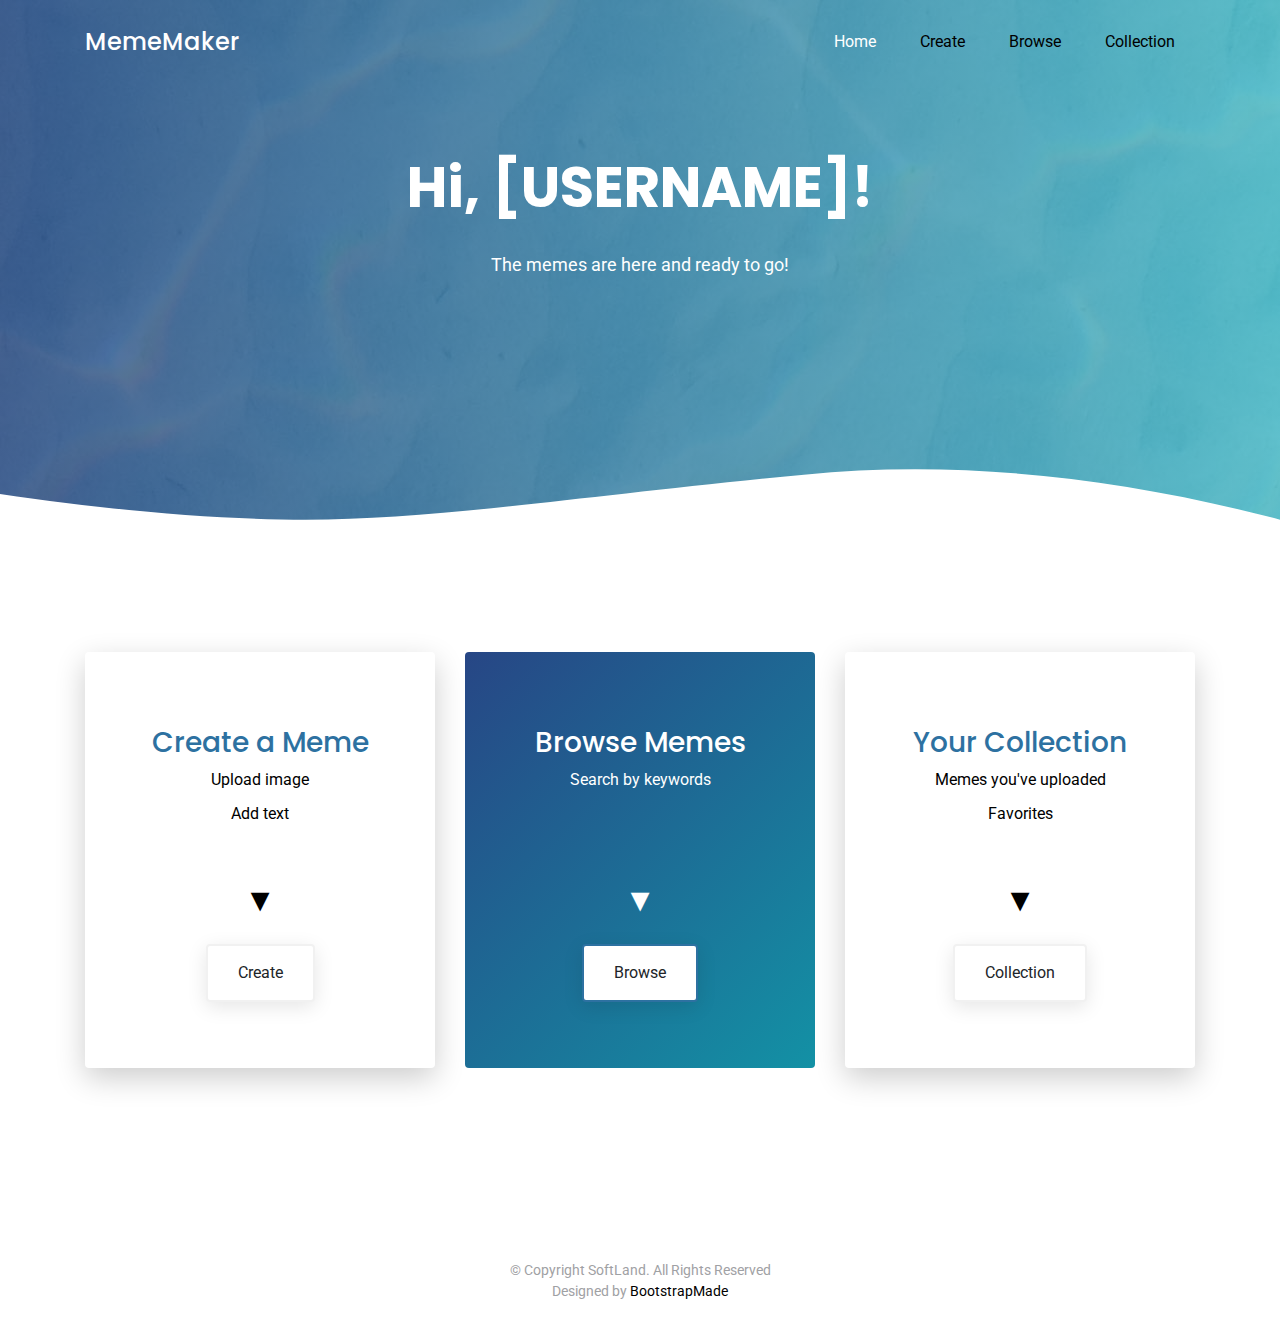
==== index.html @ c46e6312 "Added MemeMaker files via upload" ====
<html lang="en">
<head>
    <meta charset="UTF-8">
    <meta name="viewport" content="width=device-width, initial-scale=1, shrink-to-fit=no">
    <title>MemeMaker - Home</title>
    
    <!-- Google Fonts -->
    <link href="https://fonts.googleapis.com/css?family=Roboto:300,300i,400,400i,500,500i,600,600i,700,700i|Poppins:300,300i,400,400i,500,500i,600,600i,700,700i" rel="stylesheet">
    
    <!-- Vendor CSS Files -->
    <link href="assets/vendor/bootstrap/css/bootstrap.min.css" rel="stylesheet">
    <link href="assets/vendor/icofont/icofont.min.css" rel="stylesheet">
    <link href="assets/vendor/aos/aos.css" rel="stylesheet">
    <link href="assets/vendor/line-awesome/css/line-awesome.min.css" rel="stylesheet">

    <!-- Template Main CSS File -->
    <link href="assets/css/style.css" rel="stylesheet">
    <!-- =======================================================
    * Template Name: SoftLand - v2.1.0
    * Template URL: https://bootstrapmade.com/softland-bootstrap-app-landing-page-template/
    * Author: BootstrapMade.com
    * License: https://bootstrapmade.com/license/
    ======================================================== -->
</head>
<body>

    <!-- ======= Mobile Menu ======= -->
    <div class="site-mobile-menu site-navbar-target">
        <div class="site-mobile-menu-header">
            <div class="site-mobile-menu-close mt-3">
                <span class="icofont-close js-menu-toggle"></span>
            </div>
        </div>
        <div class="site-mobile-menu-body"></div>
    </div>

    <!-- ======= Header ======= -->
    <header class="site-navbar js-sticky-header site-navbar-target" role="banner">

        <div class="container">
            <div class="row align-items-center">

                <div class="col-6 col-lg-2">
                    <h1 class="mb-0 site-logo"><a href="index.html" class="mb-0">MemeMaker</a></h1>
                </div>

                <div class="col-12 col-md-10 d-none d-lg-block">
                    <nav class="site-navigation position-relative text-right" role="navigation">

                        <ul class="site-menu main-menu js-clone-nav mr-auto d-none d-lg-block">
                            <li class="active"><a href="index.html" class="nav-link">Home</a></li>
                            <li><a href="create.html" class="nav-link">Create</a></li>
                            <li><a href="browse.html" class="nav-link">Browse</a></li>
                            <li><a href="collection.html" class="nav-link">Collection</a></li>
                        </ul>
                    </nav>
                </div>

                <div class="col-6 d-inline-block d-lg-none ml-md-0 py-3" style="position: relative; top: 3px;">

                    <a href="#" class="burger site-menu-toggle js-menu-toggle" data-toggle="collapse" data-target="#main-navbar">
                        <span></span>
                    </a>
                </div>

            </div>
        </div>

    </header>

    <!-- ======= FeatPricingures Section ======= -->
    <div class="hero-section inner-page">
        <div class="wave">

            <svg width="1920px" height="265px" viewBox="0 0 1920 265" version="1.1" xmlns="http://www.w3.org/2000/svg" xmlns:xlink="http://www.w3.org/1999/xlink">
                <g id="Page-1" stroke="none" stroke-width="1" fill="none" fill-rule="evenodd">
                    <g id="Apple-TV" transform="translate(0.000000, -402.000000)" fill="#FFFFFF">
                        <path d="M0,439.134243 C175.04074,464.89273 327.944386,477.771974 458.710937,477.771974 C654.860765,477.771974 870.645295,442.632362 1205.9828,410.192501 C1429.54114,388.565926 1667.54687,411.092417 1920,477.771974 L1920,667 L1017.15166,667 L0,667 L0,439.134243 Z" id="Path"></path>
                    </g>
                </g>
            </svg>

        </div>

        <div class="container">
            <div class="row align-items-center">
                <div class="col-12">
                    <div class="row justify-content-center">
                        <div class="col-md-7 text-center hero-text">
                            <h1>Hi, [USERNAME]!</h1>
                            <p class="mb-5">The memes are here and ready to go!</p>
                        </div>
                    </div>
                </div>
            </div>
        </div>

    </div>

    <section class="section">
        <div class="container">

            <div class="row align-items-stretch">

                <div class="col-lg-4 mb-4 mb-lg-0">
                    <div class="pricing h-100 text-center">
                        <span>&nbsp;</span>
                        <h3>Create a Meme</h3>
                        <ul class="list-unstyled">
                            <li>Upload image</li>
                            <li>Add text</li>
                        </ul>
                        <div class="price-cta">
                            <strong class="price">▼</strong>
                            <p><a href="create.html" class="btn btn-white">Create</a></p>
                        </div>
                    </div>
                </div>
                <div class="col-lg-4 mb-4 mb-lg-0">
                    <div class="pricing h-100 text-center popular">
                        <span>&nbsp;</span>
                        <h3>Browse Memes</h3>
                        <ul class="list-unstyled">
                            <li>Search by keywords</li>
                        </ul>
                        <div class="price-cta">
                            <strong class="price">▼</strong>
                            <p><a href="browse.html" class="btn btn-white">Browse</a></p>
                        </div>
                    </div>
                </div>
                <div class="col-lg-4 mb-4 mb-lg-0">
                    <div class="pricing h-100 text-center">
                        <span>&nbsp;</span>
                        <h3>Your Collection</h3>
                        <ul class="list-unstyled">
                            <li>Memes you've uploaded</li>
                            <li>Favorites</li>
                        </ul>
                        <div class="price-cta">
                            <strong class="price">▼</strong>
                            <p><a href="collection.html" class="btn btn-white">Collection</a></p>
                        </div>
                    </div>
                </div>
            </div>
        </div>
    </section>
    
    <!-- ======= Footer ======= -->
    <footer class="footer" role="contentinfo">
        <div class="container">
            <div class="row justify-content-center text-center">
                <div class="col-md-7">
                    <p class="copyright">&copy; Copyright SoftLand. All Rights Reserved</p>
                    <div class="credits">
                        <!--
                        All the links in the footer should remain intact.
                        You can delete the links only if you purchased the pro version.
                        Licensing information: https://bootstrapmade.com/license/
                        Purchase the pro version with working PHP/AJAX contact form: https://bootstrapmade.com/buy/?theme=SoftLand
                        -->
                        Designed by <a href="https://bootstrapmade.com/">BootstrapMade</a>
                    </div>
                </div>
            </div>
        </div>
    </footer>

    <!-- Vendor JS Files -->
    <script src="assets/vendor/jquery/jquery.min.js"></script>
    <script src="assets/vendor/jquery.easing/jquery.easing.min.js"></script>
    <script src="assets/vendor/jquery-sticky/jquery.sticky.js"></script>
    <!-- Navbar Burger JS File -->
    <script src="assets/js/navbarBurger.js"></script>
</body>
</html>
---- assets/vendor/line-awesome/css/line-awesome.min.css ----
.la,.lab,.lad,.lal,.lar,.las{-moz-osx-font-smoothing:grayscale;-webkit-font-smoothing:antialiased;display:inline-block;font-style:normal;font-variant:normal;text-rendering:auto;line-height:1}.la-lg{font-size:1.33333em;line-height:.75em;vertical-align:-.0667em}.la-xs{font-size:.75em}.la-sm{font-size:.875em}.la-1x{font-size:1em}.la-2x{font-size:2em}.la-3x{font-size:3em}.la-4x{font-size:4em}.la-5x{font-size:5em}.la-6x{font-size:6em}.la-7x{font-size:7em}.la-8x{font-size:8em}.la-9x{font-size:9em}.la-10x{font-size:10em}.la-fw{text-align:center;width:1.25em}.la-ul{list-style-type:none;margin-left:2.5em;padding-left:0}.la-ul>li{position:relative}.la-li{left:-2em;position:absolute;text-align:center;width:2em;line-height:inherit}.la-border{border:solid .08em #eee;border-radius:.1em;padding:.2em .25em .15em}.la-pull-left{float:left}.la-pull-right{float:right}.la.la-pull-left,.lab.la-pull-left,.lal.la-pull-left,.lar.la-pull-left,.las.la-pull-left{margin-right:.3em}.la.la-pull-right,.lab.la-pull-right,.lal.la-pull-right,.lar.la-pull-right,.las.la-pull-right{margin-left:.3em}.la-spin{-webkit-animation:la-spin 2s infinite linear;animation:la-spin 2s infinite linear}.la-pulse{-webkit-animation:la-spin 1s infinite steps(8);animation:la-spin 1s infinite steps(8)}@-webkit-keyframes la-spin{0%{-webkit-transform:rotate(0);transform:rotate(0)}100%{-webkit-transform:rotate(360deg);transform:rotate(360deg)}}@keyframes la-spin{0%{-webkit-transform:rotate(0);transform:rotate(0)}100%{-webkit-transform:rotate(360deg);transform:rotate(360deg)}}.la-rotate-90{-webkit-transform:rotate(90deg);transform:rotate(90deg)}.la-rotate-180{-webkit-transform:rotate(180deg);transform:rotate(180deg)}.la-rotate-270{-webkit-transform:rotate(270deg);transform:rotate(270deg)}.la-flip-horizontal{-webkit-transform:scale(-1,1);transform:scale(-1,1)}.la-flip-vertical{-webkit-transform:scale(1,-1);transform:scale(1,-1)}.la-flip-both,.la-flip-horizontal.la-flip-vertical{-webkit-transform:scale(-1,-1);transform:scale(-1,-1)}:root .la-flip-both,:root .la-flip-horizontal,:root .la-flip-vertical,:root .la-rotate-180,:root .la-rotate-270,:root .la-rotate-90{-webkit-filter:none;filter:none}.la-stack{display:inline-block;height:2em;line-height:2em;position:relative;vertical-align:middle;width:2.5em}.la-stack-1x,.la-stack-2x{left:0;position:absolute;text-align:center;width:100%}.la-stack-1x{line-height:inherit}.la-stack-2x{font-size:2em}.la-inverse{color:#fff}.la-500px:before{content:"\f26e"}.la-accessible-icon:before{content:"\f368"}.la-accusoft:before{content:"\f369"}.la-acquisitions-incorporated:before{content:"\f6af"}.la-ad:before{content:"\f641"}.la-address-book:before{content:"\f2b9"}.la-address-card:before{content:"\f2bb"}.la-adjust:before{content:"\f042"}.la-adn:before{content:"\f170"}.la-adobe:before{content:"\f778"}.la-adversal:before{content:"\f36a"}.la-affiliatetheme:before{content:"\f36b"}.la-air-freshener:before{content:"\f5d0"}.la-airbnb:before{content:"\f834"}.la-algolia:before{content:"\f36c"}.la-align-center:before{content:"\f037"}.la-align-justify:before{content:"\f039"}.la-align-left:before{content:"\f036"}.la-align-right:before{content:"\f038"}.la-alipay:before{content:"\f642"}.la-allergies:before{content:"\f461"}.la-amazon:before{content:"\f270"}.la-amazon-pay:before{content:"\f42c"}.la-ambulance:before{content:"\f0f9"}.la-american-sign-language-interpreting:before{content:"\f2a3"}.la-amilia:before{content:"\f36d"}.la-anchor:before{content:"\f13d"}.la-android:before{content:"\f17b"}.la-angellist:before{content:"\f209"}.la-angle-double-down:before{content:"\f103"}.la-angle-double-left:before{content:"\f100"}.la-angle-double-right:before{content:"\f101"}.la-angle-double-up:before{content:"\f102"}.la-angle-down:before{content:"\f107"}.la-angle-left:before{content:"\f104"}.la-angle-right:before{content:"\f105"}.la-angle-up:before{content:"\f106"}.la-angry:before{content:"\f556"}.la-angrycreative:before{content:"\f36e"}.la-angular:before{content:"\f420"}.la-ankh:before{content:"\f644"}.la-app-store:before{content:"\f36f"}.la-app-store-ios:before{content:"\f370"}.la-apper:before{content:"\f371"}.la-apple:before{content:"\f179"}.la-apple-alt:before{content:"\f5d1"}.la-apple-pay:before{content:"\f415"}.la-archive:before{content:"\f187"}.la-archway:before{content:"\f557"}.la-arrow-alt-circle-down:before{content:"\f358"}.la-arrow-alt-circle-left:before{content:"\f359"}.la-arrow-alt-circle-right:before{content:"\f35a"}.la-arrow-alt-circle-up:before{content:"\f35b"}.la-arrow-circle-down:before{content:"\f0ab"}.la-arrow-circle-left:before{content:"\f0a8"}.la-arrow-circle-right:before{content:"\f0a9"}.la-arrow-circle-up:before{content:"\f0aa"}.la-arrow-down:before{content:"\f063"}.la-arrow-left:before{content:"\f060"}.la-arrow-right:before{content:"\f061"}.la-arrow-up:before{content:"\f062"}.la-arrows-alt:before{content:"\f0b2"}.la-arrows-alt-h:before{content:"\f337"}.la-arrows-alt-v:before{content:"\f338"}.la-artstation:before{content:"\f77a"}.la-assistive-listening-systems:before{content:"\f2a2"}.la-asterisk:before{content:"\f069"}.la-asymmetrik:before{content:"\f372"}.la-at:before{content:"\f1fa"}.la-atlas:before{content:"\f558"}.la-atlassian:before{content:"\f77b"}.la-atom:before{content:"\f5d2"}.la-audible:before{content:"\f373"}.la-audio-description:before{content:"\f29e"}.la-autoprefixer:before{content:"\f41c"}.la-avianex:before{content:"\f374"}.la-aviato:before{content:"\f421"}.la-award:before{content:"\f559"}.la-aws:before{content:"\f375"}.la-baby:before{content:"\f77c"}.la-baby-carriage:before{content:"\f77d"}.la-backspace:before{content:"\f55a"}.la-backward:before{content:"\f04a"}.la-bacon:before{content:"\f7e5"}.la-balance-scale:before{content:"\f24e"}.la-balance-scale-left:before{content:"\f515"}.la-balance-scale-right:before{content:"\f516"}.la-ban:before{content:"\f05e"}.la-band-aid:before{content:"\f462"}.la-bandcamp:before{content:"\f2d5"}.la-barcode:before{content:"\f02a"}.la-bars:before{content:"\f0c9"}.la-baseball-ball:before{content:"\f433"}.la-basketball-ball:before{content:"\f434"}.la-bath:before{content:"\f2cd"}.la-battery-empty:before{content:"\f244"}.la-battery-full:before{content:"\f240"}.la-battery-half:before{content:"\f242"}.la-battery-quarter:before{content:"\f243"}.la-battery-three-quarters:before{content:"\f241"}.la-battle-net:before{content:"\f835"}.la-bed:before{content:"\f236"}.la-beer:before{content:"\f0fc"}.la-behance:before{content:"\f1b4"}.la-behance-square:before{content:"\f1b5"}.la-bell:before{content:"\f0f3"}.la-bell-slash:before{content:"\f1f6"}.la-bezier-curve:before{content:"\f55b"}.la-bible:before{content:"\f647"}.la-bicycle:before{content:"\f206"}.la-biking:before{content:"\f84a"}.la-bimobject:before{content:"\f378"}.la-binoculars:before{content:"\f1e5"}.la-biohazard:before{content:"\f780"}.la-birthday-cake:before{content:"\f1fd"}.la-bitbucket:before{content:"\f171"}.la-bitcoin:before{content:"\f379"}.la-bity:before{content:"\f37a"}.la-black-tie:before{content:"\f27e"}.la-blackberry:before{content:"\f37b"}.la-blender:before{content:"\f517"}.la-blender-phone:before{content:"\f6b6"}.la-blind:before{content:"\f29d"}.la-blog:before{content:"\f781"}.la-blogger:before{content:"\f37c"}.la-blogger-b:before{content:"\f37d"}.la-bluetooth:before{content:"\f293"}.la-bluetooth-b:before{content:"\f294"}.la-bold:before{content:"\f032"}.la-bolt:before{content:"\f0e7"}.la-bomb:before{content:"\f1e2"}.la-bone:before{content:"\f5d7"}.la-bong:before{content:"\f55c"}.la-book:before{content:"\f02d"}.la-book-dead:before{content:"\f6b7"}.la-book-medical:before{content:"\f7e6"}.la-book-open:before{content:"\f518"}.la-book-reader:before{content:"\f5da"}.la-bookmark:before{content:"\f02e"}.la-bootstrap:before{content:"\f836"}.la-border-all:before{content:"\f84c"}.la-border-none:before{content:"\f850"}.la-border-style:before{content:"\f853"}.la-bowling-ball:before{content:"\f436"}.la-box:before{content:"\f466"}.la-box-open:before{content:"\f49e"}.la-boxes:before{content:"\f468"}.la-braille:before{content:"\f2a1"}.la-brain:before{content:"\f5dc"}.la-bread-slice:before{content:"\f7ec"}.la-briefcase:before{content:"\f0b1"}.la-briefcase-medical:before{content:"\f469"}.la-broadcast-tower:before{content:"\f519"}.la-broom:before{content:"\f51a"}.la-brush:before{content:"\f55d"}.la-btc:before{content:"\f15a"}.la-buffer:before{content:"\f837"}.la-bug:before{content:"\f188"}.la-building:before{content:"\f1ad"}.la-bullhorn:before{content:"\f0a1"}.la-bullseye:before{content:"\f140"}.la-burn:before{content:"\f46a"}.la-buromobelexperte:before{content:"\f37f"}.la-bus:before{content:"\f207"}.la-bus-alt:before{content:"\f55e"}.la-business-time:before{content:"\f64a"}.la-buy-n-large:before{content:"\f8a6"}.la-buysellads:before{content:"\f20d"}.la-calculator:before{content:"\f1ec"}.la-calendar:before{content:"\f133"}.la-calendar-alt:before{content:"\f073"}.la-calendar-check:before{content:"\f274"}.la-calendar-day:before{content:"\f783"}.la-calendar-minus:before{content:"\f272"}.la-calendar-plus:before{content:"\f271"}.la-calendar-times:before{content:"\f273"}.la-calendar-week:before{content:"\f784"}.la-camera:before{content:"\f030"}.la-camera-retro:before{content:"\f083"}.la-campground:before{content:"\f6bb"}.la-canadian-maple-leaf:before{content:"\f785"}.la-candy-cane:before{content:"\f786"}.la-cannabis:before{content:"\f55f"}.la-capsules:before{content:"\f46b"}.la-car:before{content:"\f1b9"}.la-car-alt:before{content:"\f5de"}.la-car-battery:before{content:"\f5df"}.la-car-crash:before{content:"\f5e1"}.la-car-side:before{content:"\f5e4"}.la-caret-down:before{content:"\f0d7"}.la-caret-left:before{content:"\f0d9"}.la-caret-right:before{content:"\f0da"}.la-caret-square-down:before{content:"\f150"}.la-caret-square-left:before{content:"\f191"}.la-caret-square-right:before{content:"\f152"}.la-caret-square-up:before{content:"\f151"}.la-caret-up:before{content:"\f0d8"}.la-carrot:before{content:"\f787"}.la-cart-arrow-down:before{content:"\f218"}.la-cart-plus:before{content:"\f217"}.la-cash-register:before{content:"\f788"}.la-cat:before{content:"\f6be"}.la-cc-amazon-pay:before{content:"\f42d"}.la-cc-amex:before{content:"\f1f3"}.la-cc-apple-pay:before{content:"\f416"}.la-cc-diners-club:before{content:"\f24c"}.la-cc-discover:before{content:"\f1f2"}.la-cc-jcb:before{content:"\f24b"}.la-cc-mastercard:before{content:"\f1f1"}.la-cc-paypal:before{content:"\f1f4"}.la-cc-stripe:before{content:"\f1f5"}.la-cc-visa:before{content:"\f1f0"}.la-centercode:before{content:"\f380"}.la-centos:before{content:"\f789"}.la-certificate:before{content:"\f0a3"}.la-chair:before{content:"\f6c0"}.la-chalkboard:before{content:"\f51b"}.la-chalkboard-teacher:before{content:"\f51c"}.la-charging-station:before{content:"\f5e7"}.la-chart-area:before{content:"\f1fe"}.la-chart-bar:before{content:"\f080"}.la-chart-line:before{content:"\f201"}.la-chart-pie:before{content:"\f200"}.la-check:before{content:"\f00c"}.la-check-circle:before{content:"\f058"}.la-check-double:before{content:"\f560"}.la-check-square:before{content:"\f14a"}.la-cheese:before{content:"\f7ef"}.la-chess:before{content:"\f439"}.la-chess-bishop:before{content:"\f43a"}.la-chess-board:before{content:"\f43c"}.la-chess-king:before{content:"\f43f"}.la-chess-knight:before{content:"\f441"}.la-chess-pawn:before{content:"\f443"}.la-chess-queen:before{content:"\f445"}.la-chess-rook:before{content:"\f447"}.la-chevron-circle-down:before{content:"\f13a"}.la-chevron-circle-left:before{content:"\f137"}.la-chevron-circle-right:before{content:"\f138"}.la-chevron-circle-up:before{content:"\f139"}.la-chevron-down:before{content:"\f078"}.la-chevron-left:before{content:"\f053"}.la-chevron-right:before{content:"\f054"}.la-chevron-up:before{content:"\f077"}.la-child:before{content:"\f1ae"}.la-chrome:before{content:"\f268"}.la-chromecast:before{content:"\f838"}.la-church:before{content:"\f51d"}.la-circle:before{content:"\f111"}.la-circle-notch:before{content:"\f1ce"}.la-city:before{content:"\f64f"}.la-clinic-medical:before{content:"\f7f2"}.la-clipboard:before{content:"\f328"}.la-clipboard-check:before{content:"\f46c"}.la-clipboard-list:before{content:"\f46d"}.la-clock:before{content:"\f017"}.la-clone:before{content:"\f24d"}.la-closed-captioning:before{content:"\f20a"}.la-cloud:before{content:"\f0c2"}.la-cloud-download-alt:before{content:"\f381"}.la-cloud-meatball:before{content:"\f73b"}.la-cloud-moon:before{content:"\f6c3"}.la-cloud-moon-rain:before{content:"\f73c"}.la-cloud-rain:before{content:"\f73d"}.la-cloud-showers-heavy:before{content:"\f740"}.la-cloud-sun:before{content:"\f6c4"}.la-cloud-sun-rain:before{content:"\f743"}.la-cloud-upload-alt:before{content:"\f382"}.la-cloudscale:before{content:"\f383"}.la-cloudsmith:before{content:"\f384"}.la-cloudversify:before{content:"\f385"}.la-cocktail:before{content:"\f561"}.la-code:before{content:"\f121"}.la-code-branch:before{content:"\f126"}.la-codepen:before{content:"\f1cb"}.la-codiepie:before{content:"\f284"}.la-coffee:before{content:"\f0f4"}.la-cog:before{content:"\f013"}.la-cogs:before{content:"\f085"}.la-coins:before{content:"\f51e"}.la-columns:before{content:"\f0db"}.la-comment:before{content:"\f075"}.la-comment-alt:before{content:"\f27a"}.la-comment-dollar:before{content:"\f651"}.la-comment-dots:before{content:"\f4ad"}.la-comment-medical:before{content:"\f7f5"}.la-comment-slash:before{content:"\f4b3"}.la-comments:before{content:"\f086"}.la-comments-dollar:before{content:"\f653"}.la-compact-disc:before{content:"\f51f"}.la-compass:before{content:"\f14e"}.la-compress:before{content:"\f066"}.la-compress-arrows-alt:before{content:"\f78c"}.la-concierge-bell:before{content:"\f562"}.la-confluence:before{content:"\f78d"}.la-connectdevelop:before{content:"\f20e"}.la-contao:before{content:"\f26d"}.la-cookie:before{content:"\f563"}.la-cookie-bite:before{content:"\f564"}.la-copy:before{content:"\f0c5"}.la-copyright:before{content:"\f1f9"}.la-cotton-bureau:before{content:"\f89e"}.la-couch:before{content:"\f4b8"}.la-cpanel:before{content:"\f388"}.la-creative-commons:before{content:"\f25e"}.la-creative-commons-by:before{content:"\f4e7"}.la-creative-commons-nc:before{content:"\f4e8"}.la-creative-commons-nc-eu:before{content:"\f4e9"}.la-creative-commons-nc-jp:before{content:"\f4ea"}.la-creative-commons-nd:before{content:"\f4eb"}.la-creative-commons-pd:before{content:"\f4ec"}.la-creative-commons-pd-alt:before{content:"\f4ed"}.la-creative-commons-remix:before{content:"\f4ee"}.la-creative-commons-sa:before{content:"\f4ef"}.la-creative-commons-sampling:before{content:"\f4f0"}.la-creative-commons-sampling-plus:before{content:"\f4f1"}.la-creative-commons-share:before{content:"\f4f2"}.la-creative-commons-zero:before{content:"\f4f3"}.la-credit-card:before{content:"\f09d"}.la-critical-role:before{content:"\f6c9"}.la-crop:before{content:"\f125"}.la-crop-alt:before{content:"\f565"}.la-cross:before{content:"\f654"}.la-crosshairs:before{content:"\f05b"}.la-crow:before{content:"\f520"}.la-crown:before{content:"\f521"}.la-crutch:before{content:"\f7f7"}.la-css3:before{content:"\f13c"}.la-css3-alt:before{content:"\f38b"}.la-cube:before{content:"\f1b2"}.la-cubes:before{content:"\f1b3"}.la-cut:before{content:"\f0c4"}.la-cuttlefish:before{content:"\f38c"}.la-d-and-d:before{content:"\f38d"}.la-d-and-d-beyond:before{content:"\f6ca"}.la-dashcube:before{content:"\f210"}.la-database:before{content:"\f1c0"}.la-deaf:before{content:"\f2a4"}.la-delicious:before{content:"\f1a5"}.la-democrat:before{content:"\f747"}.la-deploydog:before{content:"\f38e"}.la-deskpro:before{content:"\f38f"}.la-desktop:before{content:"\f108"}.la-dev:before{content:"\f6cc"}.la-deviantart:before{content:"\f1bd"}.la-dharmachakra:before{content:"\f655"}.la-dhl:before{content:"\f790"}.la-diagnoses:before{content:"\f470"}.la-diaspora:before{content:"\f791"}.la-dice:before{content:"\f522"}.la-dice-d20:before{content:"\f6cf"}.la-dice-d6:before{content:"\f6d1"}.la-dice-five:before{content:"\f523"}.la-dice-four:before{content:"\f524"}.la-dice-one:before{content:"\f525"}.la-dice-six:before{content:"\f526"}.la-dice-three:before{content:"\f527"}.la-dice-two:before{content:"\f528"}.la-digg:before{content:"\f1a6"}.la-digital-ocean:before{content:"\f391"}.la-digital-tachograph:before{content:"\f566"}.la-directions:before{content:"\f5eb"}.la-discord:before{content:"\f392"}.la-discourse:before{content:"\f393"}.la-divide:before{content:"\f529"}.la-dizzy:before{content:"\f567"}.la-dna:before{content:"\f471"}.la-dochub:before{content:"\f394"}.la-docker:before{content:"\f395"}.la-dog:before{content:"\f6d3"}.la-dollar-sign:before{content:"\f155"}.la-dolly:before{content:"\f472"}.la-dolly-flatbed:before{content:"\f474"}.la-donate:before{content:"\f4b9"}.la-door-closed:before{content:"\f52a"}.la-door-open:before{content:"\f52b"}.la-dot-circle:before{content:"\f192"}.la-dove:before{content:"\f4ba"}.la-download:before{content:"\f019"}.la-draft2digital:before{content:"\f396"}.la-drafting-compass:before{content:"\f568"}.la-dragon:before{content:"\f6d5"}.la-draw-polygon:before{content:"\f5ee"}.la-dribbble:before{content:"\f17d"}.la-dribbble-square:before{content:"\f397"}.la-dropbox:before{content:"\f16b"}.la-drum:before{content:"\f569"}.la-drum-steelpan:before{content:"\f56a"}.la-drumstick-bite:before{content:"\f6d7"}.la-drupal:before{content:"\f1a9"}.la-dumbbell:before{content:"\f44b"}.la-dumpster:before{content:"\f793"}.la-dumpster-fire:before{content:"\f794"}.la-dungeon:before{content:"\f6d9"}.la-dyalog:before{content:"\f399"}.la-earlybirds:before{content:"\f39a"}.la-ebay:before{content:"\f4f4"}.la-edge:before{content:"\f282"}.la-edit:before{content:"\f044"}.la-egg:before{content:"\f7fb"}.la-eject:before{content:"\f052"}.la-elementor:before{content:"\f430"}.la-ellipsis-h:before{content:"\f141"}.la-ellipsis-v:before{content:"\f142"}.la-ello:before{content:"\f5f1"}.la-ember:before{content:"\f423"}.la-empire:before{content:"\f1d1"}.la-envelope:before{content:"\f0e0"}.la-envelope-open:before{content:"\f2b6"}.la-envelope-open-text:before{content:"\f658"}.la-envelope-square:before{content:"\f199"}.la-envira:before{content:"\f299"}.la-equals:before{content:"\f52c"}.la-eraser:before{content:"\f12d"}.la-erlang:before{content:"\f39d"}.la-ethereum:before{content:"\f42e"}.la-ethernet:before{content:"\f796"}.la-etsy:before{content:"\f2d7"}.la-euro-sign:before{content:"\f153"}.la-evernote:before{content:"\f839"}.la-exchange-alt:before{content:"\f362"}.la-exclamation:before{content:"\f12a"}.la-exclamation-circle:before{content:"\f06a"}.la-exclamation-triangle:before{content:"\f071"}.la-expand:before{content:"\f065"}.la-expand-arrows-alt:before{content:"\f31e"}.la-expeditedssl:before{content:"\f23e"}.la-external-link-alt:before{content:"\f35d"}.la-external-link-square-alt:before{content:"\f360"}.la-eye:before{content:"\f06e"}.la-eye-dropper:before{content:"\f1fb"}.la-eye-slash:before{content:"\f070"}.la-facebook:before{content:"\f09a"}.la-facebook-f:before{content:"\f39e"}.la-facebook-messenger:before{content:"\f39f"}.la-facebook-square:before{content:"\f082"}.la-fan:before{content:"\f863"}.la-fantasy-flight-games:before{content:"\f6dc"}.la-fast-backward:before{content:"\f049"}.la-fast-forward:before{content:"\f050"}.la-fax:before{content:"\f1ac"}.la-feather:before{content:"\f52d"}.la-feather-alt:before{content:"\f56b"}.la-fedex:before{content:"\f797"}.la-fedora:before{content:"\f798"}.la-female:before{content:"\f182"}.la-fighter-jet:before{content:"\f0fb"}.la-figma:before{content:"\f799"}.la-file:before{content:"\f15b"}.la-file-alt:before{content:"\f15c"}.la-file-archive:before{content:"\f1c6"}.la-file-audio:before{content:"\f1c7"}.la-file-code:before{content:"\f1c9"}.la-file-contract:before{content:"\f56c"}.la-file-csv:before{content:"\f6dd"}.la-file-download:before{content:"\f56d"}.la-file-excel:before{content:"\f1c3"}.la-file-export:before{content:"\f56e"}.la-file-image:before{content:"\f1c5"}.la-file-import:before{content:"\f56f"}.la-file-invoice:before{content:"\f570"}.la-file-invoice-dollar:before{content:"\f571"}.la-file-medical:before{content:"\f477"}.la-file-medical-alt:before{content:"\f478"}.la-file-pdf:before{content:"\f1c1"}.la-file-powerpoint:before{content:"\f1c4"}.la-file-prescription:before{content:"\f572"}.la-file-signature:before{content:"\f573"}.la-file-upload:before{content:"\f574"}.la-file-video:before{content:"\f1c8"}.la-file-word:before{content:"\f1c2"}.la-fill:before{content:"\f575"}.la-fill-drip:before{content:"\f576"}.la-film:before{content:"\f008"}.la-filter:before{content:"\f0b0"}.la-fingerprint:before{content:"\f577"}.la-fire:before{content:"\f06d"}.la-fire-alt:before{content:"\f7e4"}.la-fire-extinguisher:before{content:"\f134"}.la-firefox:before{content:"\f269"}.la-first-aid:before{content:"\f479"}.la-first-order:before{content:"\f2b0"}.la-first-order-alt:before{content:"\f50a"}.la-firstdraft:before{content:"\f3a1"}.la-fish:before{content:"\f578"}.la-fist-raised:before{content:"\f6de"}.la-flag:before{content:"\f024"}.la-flag-checkered:before{content:"\f11e"}.la-flag-usa:before{content:"\f74d"}.la-flask:before{content:"\f0c3"}.la-flickr:before{content:"\f16e"}.la-flipboard:before{content:"\f44d"}.la-flushed:before{content:"\f579"}.la-fly:before{content:"\f417"}.la-folder:before{content:"\f07b"}.la-folder-minus:before{content:"\f65d"}.la-folder-open:before{content:"\f07c"}.la-folder-plus:before{content:"\f65e"}.la-font:before{content:"\f031"}.la-font-awesome:before{content:"\f2b4"}.la-font-awesome-alt:before{content:"\f35c"}.la-font-awesome-flag:before{content:"\f425"}.la-font-awesome-logo-full:before{content:"\f4e6"}.la-fonticons:before{content:"\f280"}.la-fonticons-fi:before{content:"\f3a2"}.la-football-ball:before{content:"\f44e"}.la-fort-awesome:before{content:"\f286"}.la-fort-awesome-alt:before{content:"\f3a3"}.la-forumbee:before{content:"\f211"}.la-forward:before{content:"\f04e"}.la-foursquare:before{content:"\f180"}.la-free-code-camp:before{content:"\f2c5"}.la-freebsd:before{content:"\f3a4"}.la-frog:before{content:"\f52e"}.la-frown:before{content:"\f119"}.la-frown-open:before{content:"\f57a"}.la-fulcrum:before{content:"\f50b"}.la-funnel-dollar:before{content:"\f662"}.la-futbol:before{content:"\f1e3"}.la-galactic-republic:before{content:"\f50c"}.la-galactic-senate:before{content:"\f50d"}.la-gamepad:before{content:"\f11b"}.la-gas-pump:before{content:"\f52f"}.la-gavel:before{content:"\f0e3"}.la-gem:before{content:"\f3a5"}.la-genderless:before{content:"\f22d"}.la-get-pocket:before{content:"\f265"}.la-gg:before{content:"\f260"}.la-gg-circle:before{content:"\f261"}.la-ghost:before{content:"\f6e2"}.la-gift:before{content:"\f06b"}.la-gifts:before{content:"\f79c"}.la-git:before{content:"\f1d3"}.la-git-alt:before{content:"\f841"}.la-git-square:before{content:"\f1d2"}.la-github:before{content:"\f09b"}.la-github-alt:before{content:"\f113"}.la-github-square:before{content:"\f092"}.la-gitkraken:before{content:"\f3a6"}.la-gitlab:before{content:"\f296"}.la-gitter:before{content:"\f426"}.la-glass-cheers:before{content:"\f79f"}.la-glass-martini:before{content:"\f000"}.la-glass-martini-alt:before{content:"\f57b"}.la-glass-whiskey:before{content:"\f7a0"}.la-glasses:before{content:"\f530"}.la-glide:before{content:"\f2a5"}.la-glide-g:before{content:"\f2a6"}.la-globe:before{content:"\f0ac"}.la-globe-africa:before{content:"\f57c"}.la-globe-americas:before{content:"\f57d"}.la-globe-asia:before{content:"\f57e"}.la-globe-europe:before{content:"\f7a2"}.la-gofore:before{content:"\f3a7"}.la-golf-ball:before{content:"\f450"}.la-goodreads:before{content:"\f3a8"}.la-goodreads-g:before{content:"\f3a9"}.la-google:before{content:"\f1a0"}.la-google-drive:before{content:"\f3aa"}.la-google-play:before{content:"\f3ab"}.la-google-plus:before{content:"\f2b3"}.la-google-plus-g:before{content:"\f0d5"}.la-google-plus-square:before{content:"\f0d4"}.la-google-wallet:before{content:"\f1ee"}.la-gopuram:before{content:"\f664"}.la-graduation-cap:before{content:"\f19d"}.la-gratipay:before{content:"\f184"}.la-grav:before{content:"\f2d6"}.la-greater-than:before{content:"\f531"}.la-greater-than-equal:before{content:"\f532"}.la-grimace:before{content:"\f57f"}.la-grin:before{content:"\f580"}.la-grin-alt:before{content:"\f581"}.la-grin-beam:before{content:"\f582"}.la-grin-beam-sweat:before{content:"\f583"}.la-grin-hearts:before{content:"\f584"}.la-grin-squint:before{content:"\f585"}.la-grin-squint-tears:before{content:"\f586"}.la-grin-stars:before{content:"\f587"}.la-grin-tears:before{content:"\f588"}.la-grin-tongue:before{content:"\f589"}.la-grin-tongue-squint:before{content:"\f58a"}.la-grin-tongue-wink:before{content:"\f58b"}.la-grin-wink:before{content:"\f58c"}.la-grip-horizontal:before{content:"\f58d"}.la-grip-lines:before{content:"\f7a4"}.la-grip-lines-vertical:before{content:"\f7a5"}.la-grip-vertical:before{content:"\f58e"}.la-gripfire:before{content:"\f3ac"}.la-grunt:before{content:"\f3ad"}.la-guitar:before{content:"\f7a6"}.la-gulp:before{content:"\f3ae"}.la-h-square:before{content:"\f0fd"}.la-hacker-news:before{content:"\f1d4"}.la-hacker-news-square:before{content:"\f3af"}.la-hackerrank:before{content:"\f5f7"}.la-hamburger:before{content:"\f805"}.la-hammer:before{content:"\f6e3"}.la-hamsa:before{content:"\f665"}.la-hand-holding:before{content:"\f4bd"}.la-hand-holding-heart:before{content:"\f4be"}.la-hand-holding-usd:before{content:"\f4c0"}.la-hand-lizard:before{content:"\f258"}.la-hand-middle-finger:before{content:"\f806"}.la-hand-paper:before{content:"\f256"}.la-hand-peace:before{content:"\f25b"}.la-hand-point-down:before{content:"\f0a7"}.la-hand-point-left:before{content:"\f0a5"}.la-hand-point-right:before{content:"\f0a4"}.la-hand-point-up:before{content:"\f0a6"}.la-hand-pointer:before{content:"\f25a"}.la-hand-rock:before{content:"\f255"}.la-hand-scissors:before{content:"\f257"}.la-hand-spock:before{content:"\f259"}.la-hands:before{content:"\f4c2"}.la-hands-helping:before{content:"\f4c4"}.la-handshake:before{content:"\f2b5"}.la-hanukiah:before{content:"\f6e6"}.la-hard-hat:before{content:"\f807"}.la-hashtag:before{content:"\f292"}.la-hat-cowboy:before{content:"\f8c0"}.la-hat-cowboy-side:before{content:"\f8c1"}.la-hat-wizard:before{content:"\f6e8"}.la-haykal:before{content:"\f666"}.la-hdd:before{content:"\f0a0"}.la-heading:before{content:"\f1dc"}.la-headphones:before{content:"\f025"}.la-headphones-alt:before{content:"\f58f"}.la-headset:before{content:"\f590"}.la-heart:before{content:"\f004"}.la-heart-broken:before{content:"\f7a9"}.la-heartbeat:before{content:"\f21e"}.la-helicopter:before{content:"\f533"}.la-highlighter:before{content:"\f591"}.la-hiking:before{content:"\f6ec"}.la-hippo:before{content:"\f6ed"}.la-hips:before{content:"\f452"}.la-hire-a-helper:before{content:"\f3b0"}.la-history:before{content:"\f1da"}.la-hockey-puck:before{content:"\f453"}.la-holly-berry:before{content:"\f7aa"}.la-home:before{content:"\f015"}.la-hooli:before{content:"\f427"}.la-hornbill:before{content:"\f592"}.la-horse:before{content:"\f6f0"}.la-horse-head:before{content:"\f7ab"}.la-hospital:before{content:"\f0f8"}.la-hospital-alt:before{content:"\f47d"}.la-hospital-symbol:before{content:"\f47e"}.la-hot-tub:before{content:"\f593"}.la-hotdog:before{content:"\f80f"}.la-hotel:before{content:"\f594"}.la-hotjar:before{content:"\f3b1"}.la-hourglass:before{content:"\f254"}.la-hourglass-end:before{content:"\f253"}.la-hourglass-half:before{content:"\f252"}.la-hourglass-start:before{content:"\f251"}.la-house-damage:before{content:"\f6f1"}.la-houzz:before{content:"\f27c"}.la-hryvnia:before{content:"\f6f2"}.la-html5:before{content:"\f13b"}.la-hubspot:before{content:"\f3b2"}.la-i-cursor:before{content:"\f246"}.la-ice-cream:before{content:"\f810"}.la-icicles:before{content:"\f7ad"}.la-icons:before{content:"\f86d"}.la-id-badge:before{content:"\f2c1"}.la-id-card:before{content:"\f2c2"}.la-id-card-alt:before{content:"\f47f"}.la-igloo:before{content:"\f7ae"}.la-image:before{content:"\f03e"}.la-images:before{content:"\f302"}.la-imdb:before{content:"\f2d8"}.la-inbox:before{content:"\f01c"}.la-indent:before{content:"\f03c"}.la-industry:before{content:"\f275"}.la-infinity:before{content:"\f534"}.la-info:before{content:"\f129"}.la-info-circle:before{content:"\f05a"}.la-instagram:before{content:"\f16d"}.la-intercom:before{content:"\f7af"}.la-internet-explorer:before{content:"\f26b"}.la-invision:before{content:"\f7b0"}.la-ioxhost:before{content:"\f208"}.la-italic:before{content:"\f033"}.la-itch-io:before{content:"\f83a"}.la-itunes:before{content:"\f3b4"}.la-itunes-note:before{content:"\f3b5"}.la-java:before{content:"\f4e4"}.la-jedi:before{content:"\f669"}.la-jedi-order:before{content:"\f50e"}.la-jenkins:before{content:"\f3b6"}.la-jira:before{content:"\f7b1"}.la-joget:before{content:"\f3b7"}.la-joint:before{content:"\f595"}.la-joomla:before{content:"\f1aa"}.la-journal-whills:before{content:"\f66a"}.la-js:before{content:"\f3b8"}.la-js-square:before{content:"\f3b9"}.la-jsfiddle:before{content:"\f1cc"}.la-kaaba:before{content:"\f66b"}.la-kaggle:before{content:"\f5fa"}.la-key:before{content:"\f084"}.la-keybase:before{content:"\f4f5"}.la-keyboard:before{content:"\f11c"}.la-keycdn:before{content:"\f3ba"}.la-khanda:before{content:"\f66d"}.la-kickstarter:before{content:"\f3bb"}.la-kickstarter-k:before{content:"\f3bc"}.la-kiss:before{content:"\f596"}.la-kiss-beam:before{content:"\f597"}.la-kiss-wink-heart:before{content:"\f598"}.la-kiwi-bird:before{content:"\f535"}.la-korvue:before{content:"\f42f"}.la-landmark:before{content:"\f66f"}.la-language:before{content:"\f1ab"}.la-laptop:before{content:"\f109"}.la-laptop-code:before{content:"\f5fc"}.la-laptop-medical:before{content:"\f812"}.la-laravel:before{content:"\f3bd"}.la-lastfm:before{content:"\f202"}.la-lastfm-square:before{content:"\f203"}.la-laugh:before{content:"\f599"}.la-laugh-beam:before{content:"\f59a"}.la-laugh-squint:before{content:"\f59b"}.la-laugh-wink:before{content:"\f59c"}.la-layer-group:before{content:"\f5fd"}.la-leaf:before{content:"\f06c"}.la-leanpub:before{content:"\f212"}.la-lemon:before{content:"\f094"}.la-less:before{content:"\f41d"}.la-less-than:before{content:"\f536"}.la-less-than-equal:before{content:"\f537"}.la-level-down-alt:before{content:"\f3be"}.la-level-up-alt:before{content:"\f3bf"}.la-life-ring:before{content:"\f1cd"}.la-lightbulb:before{content:"\f0eb"}.la-line:before{content:"\f3c0"}.la-link:before{content:"\f0c1"}.la-linkedin:before{content:"\f08c"}.la-linkedin-in:before{content:"\f0e1"}.la-linode:before{content:"\f2b8"}.la-linux:before{content:"\f17c"}.la-lira-sign:before{content:"\f195"}.la-list:before{content:"\f03a"}.la-list-alt:before{content:"\f022"}.la-list-ol:before{content:"\f0cb"}.la-list-ul:before{content:"\f0ca"}.la-location-arrow:before{content:"\f124"}.la-lock:before{content:"\f023"}.la-lock-open:before{content:"\f3c1"}.la-long-arrow-alt-down:before{content:"\f309"}.la-long-arrow-alt-left:before{content:"\f30a"}.la-long-arrow-alt-right:before{content:"\f30b"}.la-long-arrow-alt-up:before{content:"\f30c"}.la-low-vision:before{content:"\f2a8"}.la-luggage-cart:before{content:"\f59d"}.la-lyft:before{content:"\f3c3"}.la-magento:before{content:"\f3c4"}.la-magic:before{content:"\f0d0"}.la-magnet:before{content:"\f076"}.la-mail-bulk:before{content:"\f674"}.la-mailchimp:before{content:"\f59e"}.la-male:before{content:"\f183"}.la-mandalorian:before{content:"\f50f"}.la-map:before{content:"\f279"}.la-map-marked:before{content:"\f59f"}.la-map-marked-alt:before{content:"\f5a0"}.la-map-marker:before{content:"\f041"}.la-map-marker-alt:before{content:"\f3c5"}.la-map-pin:before{content:"\f276"}.la-map-signs:before{content:"\f277"}.la-markdown:before{content:"\f60f"}.la-marker:before{content:"\f5a1"}.la-mars:before{content:"\f222"}.la-mars-double:before{content:"\f227"}.la-mars-stroke:before{content:"\f229"}.la-mars-stroke-h:before{content:"\f22b"}.la-mars-stroke-v:before{content:"\f22a"}.la-mask:before{content:"\f6fa"}.la-mastodon:before{content:"\f4f6"}.la-maxcdn:before{content:"\f136"}.la-mdb:before{content:"\f8ca"}.la-medal:before{content:"\f5a2"}.la-medapps:before{content:"\f3c6"}.la-medium:before{content:"\f23a"}.la-medium-m:before{content:"\f3c7"}.la-medkit:before{content:"\f0fa"}.la-medrt:before{content:"\f3c8"}.la-meetup:before{content:"\f2e0"}.la-megaport:before{content:"\f5a3"}.la-meh:before{content:"\f11a"}.la-meh-blank:before{content:"\f5a4"}.la-meh-rolling-eyes:before{content:"\f5a5"}.la-memory:before{content:"\f538"}.la-mendeley:before{content:"\f7b3"}.la-menorah:before{content:"\f676"}.la-mercury:before{content:"\f223"}.la-meteor:before{content:"\f753"}.la-microchip:before{content:"\f2db"}.la-microphone:before{content:"\f130"}.la-microphone-alt:before{content:"\f3c9"}.la-microphone-alt-slash:before{content:"\f539"}.la-microphone-slash:before{content:"\f131"}.la-microscope:before{content:"\f610"}.la-microsoft:before{content:"\f3ca"}.la-minus:before{content:"\f068"}.la-minus-circle:before{content:"\f056"}.la-minus-square:before{content:"\f146"}.la-mitten:before{content:"\f7b5"}.la-mix:before{content:"\f3cb"}.la-mixcloud:before{content:"\f289"}.la-mizuni:before{content:"\f3cc"}.la-mobile:before{content:"\f10b"}.la-mobile-alt:before{content:"\f3cd"}.la-modx:before{content:"\f285"}.la-monero:before{content:"\f3d0"}.la-money-bill:before{content:"\f0d6"}.la-money-bill-alt:before{content:"\f3d1"}.la-money-bill-wave:before{content:"\f53a"}.la-money-bill-wave-alt:before{content:"\f53b"}.la-money-check:before{content:"\f53c"}.la-money-check-alt:before{content:"\f53d"}.la-monument:before{content:"\f5a6"}.la-moon:before{content:"\f186"}.la-mortar-pestle:before{content:"\f5a7"}.la-mosque:before{content:"\f678"}.la-motorcycle:before{content:"\f21c"}.la-mountain:before{content:"\f6fc"}.la-mouse:before{content:"\f8cc"}.la-mouse-pointer:before{content:"\f245"}.la-mug-hot:before{content:"\f7b6"}.la-music:before{content:"\f001"}.la-napster:before{content:"\f3d2"}.la-neos:before{content:"\f612"}.la-network-wired:before{content:"\f6ff"}.la-neuter:before{content:"\f22c"}.la-newspaper:before{content:"\f1ea"}.la-nimblr:before{content:"\f5a8"}.la-node:before{content:"\f419"}.la-node-js:before{content:"\f3d3"}.la-not-equal:before{content:"\f53e"}.la-notes-medical:before{content:"\f481"}.la-npm:before{content:"\f3d4"}.la-ns8:before{content:"\f3d5"}.la-nutritionix:before{content:"\f3d6"}.la-object-group:before{content:"\f247"}.la-object-ungroup:before{content:"\f248"}.la-odnoklassniki:before{content:"\f263"}.la-odnoklassniki-square:before{content:"\f264"}.la-oil-can:before{content:"\f613"}.la-old-republic:before{content:"\f510"}.la-om:before{content:"\f679"}.la-opencart:before{content:"\f23d"}.la-openid:before{content:"\f19b"}.la-opera:before{content:"\f26a"}.la-optin-monster:before{content:"\f23c"}.la-orcid:before{content:"\f8d2"}.la-osi:before{content:"\f41a"}.la-otter:before{content:"\f700"}.la-outdent:before{content:"\f03b"}.la-page4:before{content:"\f3d7"}.la-pagelines:before{content:"\f18c"}.la-pager:before{content:"\f815"}.la-paint-brush:before{content:"\f1fc"}.la-paint-roller:before{content:"\f5aa"}.la-palette:before{content:"\f53f"}.la-palfed:before{content:"\f3d8"}.la-pallet:before{content:"\f482"}.la-paper-plane:before{content:"\f1d8"}.la-paperclip:before{content:"\f0c6"}.la-parachute-box:before{content:"\f4cd"}.la-paragraph:before{content:"\f1dd"}.la-parking:before{content:"\f540"}.la-passport:before{content:"\f5ab"}.la-pastafarianism:before{content:"\f67b"}.la-paste:before{content:"\f0ea"}.la-patreon:before{content:"\f3d9"}.la-pause:before{content:"\f04c"}.la-pause-circle:before{content:"\f28b"}.la-paw:before{content:"\f1b0"}.la-paypal:before{content:"\f1ed"}.la-peace:before{content:"\f67c"}.la-pen:before{content:"\f304"}.la-pen-alt:before{content:"\f305"}.la-pen-fancy:before{content:"\f5ac"}.la-pen-nib:before{content:"\f5ad"}.la-pen-square:before{content:"\f14b"}.la-pencil-alt:before{content:"\f303"}.la-pencil-ruler:before{content:"\f5ae"}.la-penny-arcade:before{content:"\f704"}.la-people-carry:before{content:"\f4ce"}.la-pepper-hot:before{content:"\f816"}.la-percent:before{content:"\f295"}.la-percentage:before{content:"\f541"}.la-periscope:before{content:"\f3da"}.la-person-booth:before{content:"\f756"}.la-phabricator:before{content:"\f3db"}.la-phoenix-framework:before{content:"\f3dc"}.la-phoenix-squadron:before{content:"\f511"}.la-phone:before{content:"\f095"}.la-phone-alt:before{content:"\f879"}.la-phone-slash:before{content:"\f3dd"}.la-phone-square:before{content:"\f098"}.la-phone-square-alt:before{content:"\f87b"}.la-phone-volume:before{content:"\f2a0"}.la-photo-video:before{content:"\f87c"}.la-php:before{content:"\f457"}.la-pied-piper:before{content:"\f2ae"}.la-pied-piper-alt:before{content:"\f1a8"}.la-pied-piper-hat:before{content:"\f4e5"}.la-pied-piper-pp:before{content:"\f1a7"}.la-piggy-bank:before{content:"\f4d3"}.la-pills:before{content:"\f484"}.la-pinterest:before{content:"\f0d2"}.la-pinterest-p:before{content:"\f231"}.la-pinterest-square:before{content:"\f0d3"}.la-pizza-slice:before{content:"\f818"}.la-place-of-worship:before{content:"\f67f"}.la-plane:before{content:"\f072"}.la-plane-arrival:before{content:"\f5af"}.la-plane-departure:before{content:"\f5b0"}.la-play:before{content:"\f04b"}.la-play-circle:before{content:"\f144"}.la-playstation:before{content:"\f3df"}.la-plug:before{content:"\f1e6"}.la-plus:before{content:"\f067"}.la-plus-circle:before{content:"\f055"}.la-plus-square:before{content:"\f0fe"}.la-podcast:before{content:"\f2ce"}.la-poll:before{content:"\f681"}.la-poll-h:before{content:"\f682"}.la-poo:before{content:"\f2fe"}.la-poo-storm:before{content:"\f75a"}.la-poop:before{content:"\f619"}.la-portrait:before{content:"\f3e0"}.la-pound-sign:before{content:"\f154"}.la-power-off:before{content:"\f011"}.la-pray:before{content:"\f683"}.la-praying-hands:before{content:"\f684"}.la-prescription:before{content:"\f5b1"}.la-prescription-bottle:before{content:"\f485"}.la-prescription-bottle-alt:before{content:"\f486"}.la-print:before{content:"\f02f"}.la-procedures:before{content:"\f487"}.la-product-hunt:before{content:"\f288"}.la-project-diagram:before{content:"\f542"}.la-pushed:before{content:"\f3e1"}.la-puzzle-piece:before{content:"\f12e"}.la-python:before{content:"\f3e2"}.la-qq:before{content:"\f1d6"}.la-qrcode:before{content:"\f029"}.la-question:before{content:"\f128"}.la-question-circle:before{content:"\f059"}.la-quidditch:before{content:"\f458"}.la-quinscape:before{content:"\f459"}.la-quora:before{content:"\f2c4"}.la-quote-left:before{content:"\f10d"}.la-quote-right:before{content:"\f10e"}.la-quran:before{content:"\f687"}.la-r-project:before{content:"\f4f7"}.la-radiation:before{content:"\f7b9"}.la-radiation-alt:before{content:"\f7ba"}.la-rainbow:before{content:"\f75b"}.la-random:before{content:"\f074"}.la-raspberry-pi:before{content:"\f7bb"}.la-ravelry:before{content:"\f2d9"}.la-react:before{content:"\f41b"}.la-reacteurope:before{content:"\f75d"}.la-readme:before{content:"\f4d5"}.la-rebel:before{content:"\f1d0"}.la-receipt:before{content:"\f543"}.la-record-vinyl:before{content:"\f8d9"}.la-recycle:before{content:"\f1b8"}.la-red-river:before{content:"\f3e3"}.la-reddit:before{content:"\f1a1"}.la-reddit-alien:before{content:"\f281"}.la-reddit-square:before{content:"\f1a2"}.la-redhat:before{content:"\f7bc"}.la-redo:before{content:"\f01e"}.la-redo-alt:before{content:"\f2f9"}.la-registered:before{content:"\f25d"}.la-remove-format:before{content:"\f87d"}.la-renren:before{content:"\f18b"}.la-reply:before{content:"\f3e5"}.la-reply-all:before{content:"\f122"}.la-replyd:before{content:"\f3e6"}.la-republican:before{content:"\f75e"}.la-researchgate:before{content:"\f4f8"}.la-resolving:before{content:"\f3e7"}.la-restroom:before{content:"\f7bd"}.la-retweet:before{content:"\f079"}.la-rev:before{content:"\f5b2"}.la-ribbon:before{content:"\f4d6"}.la-ring:before{content:"\f70b"}.la-road:before{content:"\f018"}.la-robot:before{content:"\f544"}.la-rocket:before{content:"\f135"}.la-rocketchat:before{content:"\f3e8"}.la-rockrms:before{content:"\f3e9"}.la-route:before{content:"\f4d7"}.la-rss:before{content:"\f09e"}.la-rss-square:before{content:"\f143"}.la-ruble-sign:before{content:"\f158"}.la-ruler:before{content:"\f545"}.la-ruler-combined:before{content:"\f546"}.la-ruler-horizontal:before{content:"\f547"}.la-ruler-vertical:before{content:"\f548"}.la-running:before{content:"\f70c"}.la-rupee-sign:before{content:"\f156"}.la-sad-cry:before{content:"\f5b3"}.la-sad-tear:before{content:"\f5b4"}.la-safari:before{content:"\f267"}.la-salesforce:before{content:"\f83b"}.la-sass:before{content:"\f41e"}.la-satellite:before{content:"\f7bf"}.la-satellite-dish:before{content:"\f7c0"}.la-save:before{content:"\f0c7"}.la-schlix:before{content:"\f3ea"}.la-school:before{content:"\f549"}.la-screwdriver:before{content:"\f54a"}.la-scribd:before{content:"\f28a"}.la-scroll:before{content:"\f70e"}.la-sd-card:before{content:"\f7c2"}.la-search:before{content:"\f002"}.la-search-dollar:before{content:"\f688"}.la-search-location:before{content:"\f689"}.la-search-minus:before{content:"\f010"}.la-search-plus:before{content:"\f00e"}.la-searchengin:before{content:"\f3eb"}.la-seedling:before{content:"\f4d8"}.la-sellcast:before{content:"\f2da"}.la-sellsy:before{content:"\f213"}.la-server:before{content:"\f233"}.la-servicestack:before{content:"\f3ec"}.la-shapes:before{content:"\f61f"}.la-share:before{content:"\f064"}.la-share-alt:before{content:"\f1e0"}.la-share-alt-square:before{content:"\f1e1"}.la-share-square:before{content:"\f14d"}.la-shekel-sign:before{content:"\f20b"}.la-shield-alt:before{content:"\f3ed"}.la-ship:before{content:"\f21a"}.la-shipping-fast:before{content:"\f48b"}.la-shirtsinbulk:before{content:"\f214"}.la-shoe-prints:before{content:"\f54b"}.la-shopping-bag:before{content:"\f290"}.la-shopping-basket:before{content:"\f291"}.la-shopping-cart:before{content:"\f07a"}.la-shopware:before{content:"\f5b5"}.la-shower:before{content:"\f2cc"}.la-shuttle-van:before{content:"\f5b6"}.la-sign:before{content:"\f4d9"}.la-sign-in-alt:before{content:"\f2f6"}.la-sign-language:before{content:"\f2a7"}.la-sign-out-alt:before{content:"\f2f5"}.la-signal:before{content:"\f012"}.la-signature:before{content:"\f5b7"}.la-sim-card:before{content:"\f7c4"}.la-simplybuilt:before{content:"\f215"}.la-sistrix:before{content:"\f3ee"}.la-sitemap:before{content:"\f0e8"}.la-sith:before{content:"\f512"}.la-skating:before{content:"\f7c5"}.la-sketch:before{content:"\f7c6"}.la-skiing:before{content:"\f7c9"}.la-skiing-nordic:before{content:"\f7ca"}.la-skull:before{content:"\f54c"}.la-skull-crossbones:before{content:"\f714"}.la-skyatlas:before{content:"\f216"}.la-skype:before{content:"\f17e"}.la-slack:before{content:"\f198"}.la-slack-hash:before{content:"\f3ef"}.la-slash:before{content:"\f715"}.la-sleigh:before{content:"\f7cc"}.la-sliders-h:before{content:"\f1de"}.la-slideshare:before{content:"\f1e7"}.la-smile:before{content:"\f118"}.la-smile-beam:before{content:"\f5b8"}.la-smile-wink:before{content:"\f4da"}.la-smog:before{content:"\f75f"}.la-smoking:before{content:"\f48d"}.la-smoking-ban:before{content:"\f54d"}.la-sms:before{content:"\f7cd"}.la-snapchat:before{content:"\f2ab"}.la-snapchat-ghost:before{content:"\f2ac"}.la-snapchat-square:before{content:"\f2ad"}.la-snowboarding:before{content:"\f7ce"}.la-snowflake:before{content:"\f2dc"}.la-snowman:before{content:"\f7d0"}.la-snowplow:before{content:"\f7d2"}.la-socks:before{content:"\f696"}.la-solar-panel:before{content:"\f5ba"}.la-sort:before{content:"\f0dc"}.la-sort-alpha-down:before{content:"\f15d"}.la-sort-alpha-down-alt:before{content:"\f881"}.la-sort-alpha-up:before{content:"\f15e"}.la-sort-alpha-up-alt:before{content:"\f882"}.la-sort-amount-down:before{content:"\f160"}.la-sort-amount-down-alt:before{content:"\f884"}.la-sort-amount-up:before{content:"\f161"}.la-sort-amount-up-alt:before{content:"\f885"}.la-sort-down:before{content:"\f0dd"}.la-sort-numeric-down:before{content:"\f162"}.la-sort-numeric-down-alt:before{content:"\f886"}.la-sort-numeric-up:before{content:"\f163"}.la-sort-numeric-up-alt:before{content:"\f887"}.la-sort-up:before{content:"\f0de"}.la-soundcloud:before{content:"\f1be"}.la-sourcetree:before{content:"\f7d3"}.la-spa:before{content:"\f5bb"}.la-space-shuttle:before{content:"\f197"}.la-speakap:before{content:"\f3f3"}.la-speaker-deck:before{content:"\f83c"}.la-spell-check:before{content:"\f891"}.la-spider:before{content:"\f717"}.la-spinner:before{content:"\f110"}.la-splotch:before{content:"\f5bc"}.la-spotify:before{content:"\f1bc"}.la-spray-can:before{content:"\f5bd"}.la-square:before{content:"\f0c8"}.la-square-full:before{content:"\f45c"}.la-square-root-alt:before{content:"\f698"}.la-squarespace:before{content:"\f5be"}.la-stack-exchange:before{content:"\f18d"}.la-stack-overflow:before{content:"\f16c"}.la-stackpath:before{content:"\f842"}.la-stamp:before{content:"\f5bf"}.la-star:before{content:"\f005"}.la-star-and-crescent:before{content:"\f699"}.la-star-half:before{content:"\f089"}.la-star-half-alt:before{content:"\f5c0"}.la-star-of-david:before{content:"\f69a"}.la-star-of-life:before{content:"\f621"}.la-staylinked:before{content:"\f3f5"}.la-steam:before{content:"\f1b6"}.la-steam-square:before{content:"\f1b7"}.la-steam-symbol:before{content:"\f3f6"}.la-step-backward:before{content:"\f048"}.la-step-forward:before{content:"\f051"}.la-stethoscope:before{content:"\f0f1"}.la-sticker-mule:before{content:"\f3f7"}.la-sticky-note:before{content:"\f249"}.la-stop:before{content:"\f04d"}.la-stop-circle:before{content:"\f28d"}.la-stopwatch:before{content:"\f2f2"}.la-store:before{content:"\f54e"}.la-store-alt:before{content:"\f54f"}.la-strava:before{content:"\f428"}.la-stream:before{content:"\f550"}.la-street-view:before{content:"\f21d"}.la-strikethrough:before{content:"\f0cc"}.la-stripe:before{content:"\f429"}.la-stripe-s:before{content:"\f42a"}.la-stroopwafel:before{content:"\f551"}.la-studiovinari:before{content:"\f3f8"}.la-stumbleupon:before{content:"\f1a4"}.la-stumbleupon-circle:before{content:"\f1a3"}.la-subscript:before{content:"\f12c"}.la-subway:before{content:"\f239"}.la-suitcase:before{content:"\f0f2"}.la-suitcase-rolling:before{content:"\f5c1"}.la-sun:before{content:"\f185"}.la-superpowers:before{content:"\f2dd"}.la-superscript:before{content:"\f12b"}.la-supple:before{content:"\f3f9"}.la-surprise:before{content:"\f5c2"}.la-suse:before{content:"\f7d6"}.la-swatchbook:before{content:"\f5c3"}.la-swift:before{content:"\f8e1"}.la-swimmer:before{content:"\f5c4"}.la-swimming-pool:before{content:"\f5c5"}.la-symfony:before{content:"\f83d"}.la-synagogue:before{content:"\f69b"}.la-sync:before{content:"\f021"}.la-sync-alt:before{content:"\f2f1"}.la-syringe:before{content:"\f48e"}.la-table:before{content:"\f0ce"}.la-table-tennis:before{content:"\f45d"}.la-tablet:before{content:"\f10a"}.la-tablet-alt:before{content:"\f3fa"}.la-tablets:before{content:"\f490"}.la-tachometer-alt:before{content:"\f3fd"}.la-tag:before{content:"\f02b"}.la-tags:before{content:"\f02c"}.la-tape:before{content:"\f4db"}.la-tasks:before{content:"\f0ae"}.la-taxi:before{content:"\f1ba"}.la-teamspeak:before{content:"\f4f9"}.la-teeth:before{content:"\f62e"}.la-teeth-open:before{content:"\f62f"}.la-telegram:before{content:"\f2c6"}.la-telegram-plane:before{content:"\f3fe"}.la-temperature-high:before{content:"\f769"}.la-temperature-low:before{content:"\f76b"}.la-tencent-weibo:before{content:"\f1d5"}.la-tenge:before{content:"\f7d7"}.la-terminal:before{content:"\f120"}.la-text-height:before{content:"\f034"}.la-text-width:before{content:"\f035"}.la-th:before{content:"\f00a"}.la-th-large:before{content:"\f009"}.la-th-list:before{content:"\f00b"}.la-the-red-yeti:before{content:"\f69d"}.la-theater-masks:before{content:"\f630"}.la-themeco:before{content:"\f5c6"}.la-themeisle:before{content:"\f2b2"}.la-thermometer:before{content:"\f491"}.la-thermometer-empty:before{content:"\f2cb"}.la-thermometer-full:before{content:"\f2c7"}.la-thermometer-half:before{content:"\f2c9"}.la-thermometer-quarter:before{content:"\f2ca"}.la-thermometer-three-quarters:before{content:"\f2c8"}.la-think-peaks:before{content:"\f731"}.la-thumbs-down:before{content:"\f165"}.la-thumbs-up:before{content:"\f164"}.la-thumbtack:before{content:"\f08d"}.la-ticket-alt:before{content:"\f3ff"}.la-times:before{content:"\f00d"}.la-times-circle:before{content:"\f057"}.la-tint:before{content:"\f043"}.la-tint-slash:before{content:"\f5c7"}.la-tired:before{content:"\f5c8"}.la-toggle-off:before{content:"\f204"}.la-toggle-on:before{content:"\f205"}.la-toilet:before{content:"\f7d8"}.la-toilet-paper:before{content:"\f71e"}.la-toolbox:before{content:"\f552"}.la-tools:before{content:"\f7d9"}.la-tooth:before{content:"\f5c9"}.la-torah:before{content:"\f6a0"}.la-torii-gate:before{content:"\f6a1"}.la-tractor:before{content:"\f722"}.la-trade-federation:before{content:"\f513"}.la-trademark:before{content:"\f25c"}.la-traffic-light:before{content:"\f637"}.la-train:before{content:"\f238"}.la-tram:before{content:"\f7da"}.la-transgender:before{content:"\f224"}.la-transgender-alt:before{content:"\f225"}.la-trash:before{content:"\f1f8"}.la-trash-alt:before{content:"\f2ed"}.la-trash-restore:before{content:"\f829"}.la-trash-restore-alt:before{content:"\f82a"}.la-tree:before{content:"\f1bb"}.la-trello:before{content:"\f181"}.la-tripadvisor:before{content:"\f262"}.la-trophy:before{content:"\f091"}.la-truck:before{content:"\f0d1"}.la-truck-loading:before{content:"\f4de"}.la-truck-monster:before{content:"\f63b"}.la-truck-moving:before{content:"\f4df"}.la-truck-pickup:before{content:"\f63c"}.la-tshirt:before{content:"\f553"}.la-tty:before{content:"\f1e4"}.la-tumblr:before{content:"\f173"}.la-tumblr-square:before{content:"\f174"}.la-tv:before{content:"\f26c"}.la-twitch:before{content:"\f1e8"}.la-twitter:before{content:"\f099"}.la-twitter-square:before{content:"\f081"}.la-typo3:before{content:"\f42b"}.la-uber:before{content:"\f402"}.la-ubuntu:before{content:"\f7df"}.la-uikit:before{content:"\f403"}.la-umbraco:before{content:"\f8e8"}.la-umbrella:before{content:"\f0e9"}.la-umbrella-beach:before{content:"\f5ca"}.la-underline:before{content:"\f0cd"}.la-undo:before{content:"\f0e2"}.la-undo-alt:before{content:"\f2ea"}.la-uniregistry:before{content:"\f404"}.la-universal-access:before{content:"\f29a"}.la-university:before{content:"\f19c"}.la-unlink:before{content:"\f127"}.la-unlock:before{content:"\f09c"}.la-unlock-alt:before{content:"\f13e"}.la-untappd:before{content:"\f405"}.la-upload:before{content:"\f093"}.la-ups:before{content:"\f7e0"}.la-usb:before{content:"\f287"}.la-user:before{content:"\f007"}.la-user-alt:before{content:"\f406"}.la-user-alt-slash:before{content:"\f4fa"}.la-user-astronaut:before{content:"\f4fb"}.la-user-check:before{content:"\f4fc"}.la-user-circle:before{content:"\f2bd"}.la-user-clock:before{content:"\f4fd"}.la-user-cog:before{content:"\f4fe"}.la-user-edit:before{content:"\f4ff"}.la-user-friends:before{content:"\f500"}.la-user-graduate:before{content:"\f501"}.la-user-injured:before{content:"\f728"}.la-user-lock:before{content:"\f502"}.la-user-md:before{content:"\f0f0"}.la-user-minus:before{content:"\f503"}.la-user-ninja:before{content:"\f504"}.la-user-nurse:before{content:"\f82f"}.la-user-plus:before{content:"\f234"}.la-user-secret:before{content:"\f21b"}.la-user-shield:before{content:"\f505"}.la-user-slash:before{content:"\f506"}.la-user-tag:before{content:"\f507"}.la-user-tie:before{content:"\f508"}.la-user-times:before{content:"\f235"}.la-users:before{content:"\f0c0"}.la-users-cog:before{content:"\f509"}.la-usps:before{content:"\f7e1"}.la-ussunnah:before{content:"\f407"}.la-utensil-spoon:before{content:"\f2e5"}.la-utensils:before{content:"\f2e7"}.la-vaadin:before{content:"\f408"}.la-vector-square:before{content:"\f5cb"}.la-venus:before{content:"\f221"}.la-venus-double:before{content:"\f226"}.la-venus-mars:before{content:"\f228"}.la-viacoin:before{content:"\f237"}.la-viadeo:before{content:"\f2a9"}.la-viadeo-square:before{content:"\f2aa"}.la-vial:before{content:"\f492"}.la-vials:before{content:"\f493"}.la-viber:before{content:"\f409"}.la-video:before{content:"\f03d"}.la-video-slash:before{content:"\f4e2"}.la-vihara:before{content:"\f6a7"}.la-vimeo:before{content:"\f40a"}.la-vimeo-square:before{content:"\f194"}.la-vimeo-v:before{content:"\f27d"}.la-vine:before{content:"\f1ca"}.la-vk:before{content:"\f189"}.la-vnv:before{content:"\f40b"}.la-voicemail:before{content:"\f897"}.la-volleyball-ball:before{content:"\f45f"}.la-volume-down:before{content:"\f027"}.la-volume-mute:before{content:"\f6a9"}.la-volume-off:before{content:"\f026"}.la-volume-up:before{content:"\f028"}.la-vote-yea:before{content:"\f772"}.la-vr-cardboard:before{content:"\f729"}.la-vuejs:before{content:"\f41f"}.la-walking:before{content:"\f554"}.la-wallet:before{content:"\f555"}.la-warehouse:before{content:"\f494"}.la-water:before{content:"\f773"}.la-wave-square:before{content:"\f83e"}.la-waze:before{content:"\f83f"}.la-weebly:before{content:"\f5cc"}.la-weibo:before{content:"\f18a"}.la-weight:before{content:"\f496"}.la-weight-hanging:before{content:"\f5cd"}.la-weixin:before{content:"\f1d7"}.la-whatsapp:before{content:"\f232"}.la-whatsapp-square:before{content:"\f40c"}.la-wheelchair:before{content:"\f193"}.la-whmcs:before{content:"\f40d"}.la-wifi:before{content:"\f1eb"}.la-wikipedia-w:before{content:"\f266"}.la-wind:before{content:"\f72e"}.la-window-close:before{content:"\f410"}.la-window-maximize:before{content:"\f2d0"}.la-window-minimize:before{content:"\f2d1"}.la-window-restore:before{content:"\f2d2"}.la-windows:before{content:"\f17a"}.la-wine-bottle:before{content:"\f72f"}.la-wine-glass:before{content:"\f4e3"}.la-wine-glass-alt:before{content:"\f5ce"}.la-wix:before{content:"\f5cf"}.la-wizards-of-the-coast:before{content:"\f730"}.la-wolf-pack-battalion:before{content:"\f514"}.la-won-sign:before{content:"\f159"}.la-wordpress:before{content:"\f19a"}.la-wordpress-simple:before{content:"\f411"}.la-wpbeginner:before{content:"\f297"}.la-wpexplorer:before{content:"\f2de"}.la-wpforms:before{content:"\f298"}.la-wpressr:before{content:"\f3e4"}.la-wrench:before{content:"\f0ad"}.la-x-ray:before{content:"\f497"}.la-xbox:before{content:"\f412"}.la-xing:before{content:"\f168"}.la-xing-square:before{content:"\f169"}.la-y-combinator:before{content:"\f23b"}.la-yahoo:before{content:"\f19e"}.la-yammer:before{content:"\f840"}.la-yandex:before{content:"\f413"}.la-yandex-international:before{content:"\f414"}.la-yarn:before{content:"\f7e3"}.la-yelp:before{content:"\f1e9"}.la-yen-sign:before{content:"\f157"}.la-yin-yang:before{content:"\f6ad"}.la-yoast:before{content:"\f2b1"}.la-youtube:before{content:"\f167"}.la-youtube-square:before{content:"\f431"}.la-zhihu:before{content:"\f63f"}.sr-only{border:0;clip:rect(0,0,0,0);height:1px;margin:-1px;overflow:hidden;padding:0;position:absolute;width:1px}.sr-only-focusable:active,.sr-only-focusable:focus{clip:auto;height:auto;margin:0;overflow:visible;position:static;width:auto}@font-face{font-family:'Line Awesome Brands';font-style:normal;font-weight:400;font-display:auto;src:url(../fonts/la-brands-400.eot);src:url(../fonts/la-brands-400.eot?#iefix) format("embedded-opentype"),url(../fonts/la-brands-400.woff2) format("woff2"),url(../fonts/la-brands-400.woff) format("woff"),url(../fonts/la-brands-400.ttf) format("truetype"),url(../fonts/la-brands-400.svg#lineawesome) format("svg")}.lab{font-family:'Line Awesome Brands'}@font-face{font-family:'Line Awesome Free';font-style:normal;font-weight:400;font-display:auto;src:url(../fonts/la-regular-400.eot);src:url(../fonts/la-regular-400.eot?#iefix) format("embedded-opentype"),url(../fonts/la-regular-400.woff2) format("woff2"),url(../fonts/la-regular-400.woff) format("woff"),url(../fonts/la-regular-400.ttf) format("truetype"),url(../fonts/la-regular-400.svg#lineawesome) format("svg")}.lar{font-family:'Line Awesome Free';font-weight:400}@font-face{font-family:'Line Awesome Free';font-style:normal;font-weight:900;font-display:auto;src:url(../fonts/la-solid-900.eot);src:url(../fonts/la-solid-900.eot?#iefix) format("embedded-opentype"),url(../fonts/la-solid-900.woff2) format("woff2"),url(../fonts/la-solid-900.woff) format("woff"),url(../fonts/la-solid-900.ttf) format("truetype"),url(../fonts/la-solid-900.svg#lineawesome) format("svg")}.la,.las{font-family:'Line Awesome Free';font-weight:900}.la.la-glass:before{content:"\f000"}.la.la-meetup{font-family:'Line Awesome Brands';font-weight:400}.la.la-star-o{font-family:'Line Awesome Free';font-weight:400}.la.la-star-o:before{content:"\f005"}.la.la-remove:before{content:"\f00d"}.la.la-close:before{content:"\f00d"}.la.la-gear:before{content:"\f013"}.la.la-trash-o{font-family:'Line Awesome Free';font-weight:400}.la.la-trash-o:before{content:"\f2ed"}.la.la-file-o{font-family:'Line Awesome Free';font-weight:400}.la.la-file-o:before{content:"\f15b"}.la.la-clock-o{font-family:'Line Awesome Free';font-weight:400}.la.la-clock-o:before{content:"\f017"}.la.la-arrow-circle-o-down{font-family:'Line Awesome Free';font-weight:400}.la.la-arrow-circle-o-down:before{content:"\f358"}.la.la-arrow-circle-o-up{font-family:'Line Awesome Free';font-weight:400}.la.la-arrow-circle-o-up:before{content:"\f35b"}.la.la-play-circle-o{font-family:'Line Awesome Free';font-weight:400}.la.la-play-circle-o:before{content:"\f144"}.la.la-repeat:before{content:"\f01e"}.la.la-rotate-right:before{content:"\f01e"}.la.la-refresh:before{content:"\f021"}.la.la-list-alt{font-family:'Line Awesome Free';font-weight:400}.la.la-dedent:before{content:"\f03b"}.la.la-video-camera:before{content:"\f03d"}.la.la-picture-o{font-family:'Line Awesome Free';font-weight:400}.la.la-picture-o:before{content:"\f03e"}.la.la-photo{font-family:'Line Awesome Free';font-weight:400}.la.la-photo:before{content:"\f03e"}.la.la-image{font-family:'Line Awesome Free';font-weight:400}.la.la-image:before{content:"\f03e"}.la.la-pencil:before{content:"\f303"}.la.la-map-marker:before{content:"\f3c5"}.la.la-pencil-square-o{font-family:'Line Awesome Free';font-weight:400}.la.la-pencil-square-o:before{content:"\f044"}.la.la-share-square-o{font-family:'Line Awesome Free';font-weight:400}.la.la-share-square-o:before{content:"\f14d"}.la.la-check-square-o{font-family:'Line Awesome Free';font-weight:400}.la.la-check-square-o:before{content:"\f14a"}.la.la-arrows:before{content:"\f0b2"}.la.la-times-circle-o{font-family:'Line Awesome Free';font-weight:400}.la.la-times-circle-o:before{content:"\f057"}.la.la-check-circle-o{font-family:'Line Awesome Free';font-weight:400}.la.la-check-circle-o:before{content:"\f058"}.la.la-mail-forward:before{content:"\f064"}.la.la-eye{font-family:'Line Awesome Free';font-weight:400}.la.la-eye-slash{font-family:'Line Awesome Free';font-weight:400}.la.la-warning:before{content:"\f071"}.la.la-calendar:before{content:"\f073"}.la.la-arrows-v:before{content:"\f338"}.la.la-arrows-h:before{content:"\f337"}.la.la-bar-chart{font-family:'Line Awesome Free';font-weight:400}.la.la-bar-chart:before{content:"\f080"}.la.la-bar-chart-o{font-family:'Line Awesome Free';font-weight:400}.la.la-bar-chart-o:before{content:"\f080"}.la.la-twitter-square{font-family:'Line Awesome Brands';font-weight:400}.la.la-facebook-square{font-family:'Line Awesome Brands';font-weight:400}.la.la-gears:before{content:"\f085"}.la.la-thumbs-o-up{font-family:'Line Awesome Free';font-weight:400}.la.la-thumbs-o-up:before{content:"\f164"}.la.la-thumbs-o-down{font-family:'Line Awesome Free';font-weight:400}.la.la-thumbs-o-down:before{content:"\f165"}.la.la-heart-o{font-family:'Line Awesome Free';font-weight:400}.la.la-heart-o:before{content:"\f004"}.la.la-sign-out:before{content:"\f2f5"}.la.la-linkedin-square{font-family:'Line Awesome Brands';font-weight:400}.la.la-linkedin-square:before{content:"\f08c"}.la.la-thumb-tack:before{content:"\f08d"}.la.la-external-link:before{content:"\f35d"}.la.la-sign-in:before{content:"\f2f6"}.la.la-github-square{font-family:'Line Awesome Brands';font-weight:400}.la.la-lemon-o{font-family:'Line Awesome Free';font-weight:400}.la.la-lemon-o:before{content:"\f094"}.la.la-square-o{font-family:'Line Awesome Free';font-weight:400}.la.la-square-o:before{content:"\f0c8"}.la.la-bookmark-o{font-family:'Line Awesome Free';font-weight:400}.la.la-bookmark-o:before{content:"\f02e"}.la.la-twitter{font-family:'Line Awesome Brands';font-weight:400}.la.la-facebook{font-family:'Line Awesome Brands';font-weight:400}.la.la-facebook:before{content:"\f39e"}.la.la-facebook-f{font-family:'Line Awesome Brands';font-weight:400}.la.la-facebook-f:before{content:"\f39e"}.la.la-github{font-family:'Line Awesome Brands';font-weight:400}.la.la-credit-card{font-family:'Line Awesome Free';font-weight:400}.la.la-feed:before{content:"\f09e"}.la.la-hdd-o{font-family:'Line Awesome Free';font-weight:400}.la.la-hdd-o:before{content:"\f0a0"}.la.la-hand-o-right{font-family:'Line Awesome Free';font-weight:400}.la.la-hand-o-right:before{content:"\f0a4"}.la.la-hand-o-left{font-family:'Line Awesome Free';font-weight:400}.la.la-hand-o-left:before{content:"\f0a5"}.la.la-hand-o-up{font-family:'Line Awesome Free';font-weight:400}.la.la-hand-o-up:before{content:"\f0a6"}.la.la-hand-o-down{font-family:'Line Awesome Free';font-weight:400}.la.la-hand-o-down:before{content:"\f0a7"}.la.la-arrows-alt:before{content:"\f31e"}.la.la-group:before{content:"\f0c0"}.la.la-chain:before{content:"\f0c1"}.la.la-scissors:before{content:"\f0c4"}.la.la-files-o{font-family:'Line Awesome Free';font-weight:400}.la.la-files-o:before{content:"\f0c5"}.la.la-floppy-o{font-family:'Line Awesome Free';font-weight:400}.la.la-floppy-o:before{content:"\f0c7"}.la.la-navicon:before{content:"\f0c9"}.la.la-reorder:before{content:"\f0c9"}.la.la-pinterest{font-family:'Line Awesome Brands';font-weight:400}.la.la-pinterest-square{font-family:'Line Awesome Brands';font-weight:400}.la.la-google-plus-square{font-family:'Line Awesome Brands';font-weight:400}.la.la-google-plus{font-family:'Line Awesome Brands';font-weight:400}.la.la-google-plus:before{content:"\f0d5"}.la.la-money{font-family:'Line Awesome Free';font-weight:400}.la.la-money:before{content:"\f3d1"}.la.la-unsorted:before{content:"\f0dc"}.la.la-sort-desc:before{content:"\f0dd"}.la.la-sort-asc:before{content:"\f0de"}.la.la-linkedin{font-family:'Line Awesome Brands';font-weight:400}.la.la-linkedin:before{content:"\f0e1"}.la.la-rotate-left:before{content:"\f0e2"}.la.la-legal:before{content:"\f0e3"}.la.la-tachometer:before{content:"\f3fd"}.la.la-dashboard:before{content:"\f3fd"}.la.la-comment-o{font-family:'Line Awesome Free';font-weight:400}.la.la-comment-o:before{content:"\f075"}.la.la-comments-o{font-family:'Line Awesome Free';font-weight:400}.la.la-comments-o:before{content:"\f086"}.la.la-flash:before{content:"\f0e7"}.la.la-clipboard{font-family:'Line Awesome Free';font-weight:400}.la.la-paste{font-family:'Line Awesome Free';font-weight:400}.la.la-paste:before{content:"\f328"}.la.la-lightbulb-o{font-family:'Line Awesome Free';font-weight:400}.la.la-lightbulb-o:before{content:"\f0eb"}.la.la-exchange:before{content:"\f362"}.la.la-cloud-download:before{content:"\f381"}.la.la-cloud-upload:before{content:"\f382"}.la.la-bell-o{font-family:'Line Awesome Free';font-weight:400}.la.la-bell-o:before{content:"\f0f3"}.la.la-cutlery:before{content:"\f2e7"}.la.la-file-text-o{font-family:'Line Awesome Free';font-weight:400}.la.la-file-text-o:before{content:"\f15c"}.la.la-building-o{font-family:'Line Awesome Free';font-weight:400}.la.la-building-o:before{content:"\f1ad"}.la.la-hospital-o{font-family:'Line Awesome Free';font-weight:400}.la.la-hospital-o:before{content:"\f0f8"}.la.la-tablet:before{content:"\f3fa"}.la.la-mobile:before{content:"\f3cd"}.la.la-mobile-phone:before{content:"\f3cd"}.la.la-circle-o{font-family:'Line Awesome Free';font-weight:400}.la.la-circle-o:before{content:"\f111"}.la.la-mail-reply:before{content:"\f3e5"}.la.la-github-alt{font-family:'Line Awesome Brands';font-weight:400}.la.la-folder-o{font-family:'Line Awesome Free';font-weight:400}.la.la-folder-o:before{content:"\f07b"}.la.la-folder-open-o{font-family:'Line Awesome Free';font-weight:400}.la.la-folder-open-o:before{content:"\f07c"}.la.la-smile-o{font-family:'Line Awesome Free';font-weight:400}.la.la-smile-o:before{content:"\f118"}.la.la-frown-o{font-family:'Line Awesome Free';font-weight:400}.la.la-frown-o:before{content:"\f119"}.la.la-meh-o{font-family:'Line Awesome Free';font-weight:400}.la.la-meh-o:before{content:"\f11a"}.la.la-keyboard-o{font-family:'Line Awesome Free';font-weight:400}.la.la-keyboard-o:before{content:"\f11c"}.la.la-flag-o{font-family:'Line Awesome Free';font-weight:400}.la.la-flag-o:before{content:"\f024"}.la.la-mail-reply-all:before{content:"\f122"}.la.la-star-half-o{font-family:'Line Awesome Free';font-weight:400}.la.la-star-half-o:before{content:"\f089"}.la.la-star-half-empty{font-family:'Line Awesome Free';font-weight:400}.la.la-star-half-empty:before{content:"\f089"}.la.la-star-half-full{font-family:'Line Awesome Free';font-weight:400}.la.la-star-half-full:before{content:"\f089"}.la.la-code-fork:before{content:"\f126"}.la.la-chain-broken:before{content:"\f127"}.la.la-shield:before{content:"\f3ed"}.la.la-calendar-o{font-family:'Line Awesome Free';font-weight:400}.la.la-calendar-o:before{content:"\f133"}.la.la-maxcdn{font-family:'Line Awesome Brands';font-weight:400}.la.la-html5{font-family:'Line Awesome Brands';font-weight:400}.la.la-css3{font-family:'Line Awesome Brands';font-weight:400}.la.la-ticket:before{content:"\f3ff"}.la.la-minus-square-o{font-family:'Line Awesome Free';font-weight:400}.la.la-minus-square-o:before{content:"\f146"}.la.la-level-up:before{content:"\f3bf"}.la.la-level-down:before{content:"\f3be"}.la.la-pencil-square:before{content:"\f14b"}.la.la-external-link-square:before{content:"\f360"}.la.la-compass{font-family:'Line Awesome Free';font-weight:400}.la.la-caret-square-o-down{font-family:'Line Awesome Free';font-weight:400}.la.la-caret-square-o-down:before{content:"\f150"}.la.la-toggle-down{font-family:'Line Awesome Free';font-weight:400}.la.la-toggle-down:before{content:"\f150"}.la.la-caret-square-o-up{font-family:'Line Awesome Free';font-weight:400}.la.la-caret-square-o-up:before{content:"\f151"}.la.la-toggle-up{font-family:'Line Awesome Free';font-weight:400}.la.la-toggle-up:before{content:"\f151"}.la.la-caret-square-o-right{font-family:'Line Awesome Free';font-weight:400}.la.la-caret-square-o-right:before{content:"\f152"}.la.la-toggle-right{font-family:'Line Awesome Free';font-weight:400}.la.la-toggle-right:before{content:"\f152"}.la.la-eur:before{content:"\f153"}.la.la-euro:before{content:"\f153"}.la.la-gbp:before{content:"\f154"}.la.la-usd:before{content:"\f155"}.la.la-dollar:before{content:"\f155"}.la.la-inr:before{content:"\f156"}.la.la-rupee:before{content:"\f156"}.la.la-jpy:before{content:"\f157"}.la.la-cny:before{content:"\f157"}.la.la-rmb:before{content:"\f157"}.la.la-yen:before{content:"\f157"}.la.la-rub:before{content:"\f158"}.la.la-ruble:before{content:"\f158"}.la.la-rouble:before{content:"\f158"}.la.la-krw:before{content:"\f159"}.la.la-won:before{content:"\f159"}.la.la-btc{font-family:'Line Awesome Brands';font-weight:400}.la.la-bitcoin{font-family:'Line Awesome Brands';font-weight:400}.la.la-bitcoin:before{content:"\f15a"}.la.la-file-text:before{content:"\f15c"}.la.la-sort-alpha-asc:before{content:"\f15d"}.la.la-sort-alpha-desc:before{content:"\f881"}.la.la-sort-amount-asc:before{content:"\f160"}.la.la-sort-amount-desc:before{content:"\f884"}.la.la-sort-numeric-asc:before{content:"\f162"}.la.la-sort-numeric-desc:before{content:"\f886"}.la.la-youtube-square{font-family:'Line Awesome Brands';font-weight:400}.la.la-youtube{font-family:'Line Awesome Brands';font-weight:400}.la.la-xing{font-family:'Line Awesome Brands';font-weight:400}.la.la-xing-square{font-family:'Line Awesome Brands';font-weight:400}.la.la-youtube-play{font-family:'Line Awesome Brands';font-weight:400}.la.la-youtube-play:before{content:"\f167"}.la.la-dropbox{font-family:'Line Awesome Brands';font-weight:400}.la.la-stack-overflow{font-family:'Line Awesome Brands';font-weight:400}.la.la-instagram{font-family:'Line Awesome Brands';font-weight:400}.la.la-flickr{font-family:'Line Awesome Brands';font-weight:400}.la.la-adn{font-family:'Line Awesome Brands';font-weight:400}.la.la-bitbucket{font-family:'Line Awesome Brands';font-weight:400}.la.la-bitbucket-square{font-family:'Line Awesome Brands';font-weight:400}.la.la-bitbucket-square:before{content:"\f171"}.la.la-tumblr{font-family:'Line Awesome Brands';font-weight:400}.la.la-tumblr-square{font-family:'Line Awesome Brands';font-weight:400}.la.la-long-arrow-down:before{content:"\f309"}.la.la-long-arrow-up:before{content:"\f30c"}.la.la-long-arrow-left:before{content:"\f30a"}.la.la-long-arrow-right:before{content:"\f30b"}.la.la-apple{font-family:'Line Awesome Brands';font-weight:400}.la.la-windows{font-family:'Line Awesome Brands';font-weight:400}.la.la-android{font-family:'Line Awesome Brands';font-weight:400}.la.la-linux{font-family:'Line Awesome Brands';font-weight:400}.la.la-dribbble{font-family:'Line Awesome Brands';font-weight:400}.la.la-skype{font-family:'Line Awesome Brands';font-weight:400}.la.la-foursquare{font-family:'Line Awesome Brands';font-weight:400}.la.la-trello{font-family:'Line Awesome Brands';font-weight:400}.la.la-gratipay{font-family:'Line Awesome Brands';font-weight:400}.la.la-gittip{font-family:'Line Awesome Brands';font-weight:400}.la.la-gittip:before{content:"\f184"}.la.la-sun-o{font-family:'Line Awesome Free';font-weight:400}.la.la-sun-o:before{content:"\f185"}.la.la-moon-o{font-family:'Line Awesome Free';font-weight:400}.la.la-moon-o:before{content:"\f186"}.la.la-vk{font-family:'Line Awesome Brands';font-weight:400}.la.la-weibo{font-family:'Line Awesome Brands';font-weight:400}.la.la-renren{font-family:'Line Awesome Brands';font-weight:400}.la.la-pagelines{font-family:'Line Awesome Brands';font-weight:400}.la.la-stack-exchange{font-family:'Line Awesome Brands';font-weight:400}.la.la-arrow-circle-o-right{font-family:'Line Awesome Free';font-weight:400}.la.la-arrow-circle-o-right:before{content:"\f35a"}.la.la-arrow-circle-o-left{font-family:'Line Awesome Free';font-weight:400}.la.la-arrow-circle-o-left:before{content:"\f359"}.la.la-caret-square-o-left{font-family:'Line Awesome Free';font-weight:400}.la.la-caret-square-o-left:before{content:"\f191"}.la.la-toggle-left{font-family:'Line Awesome Free';font-weight:400}.la.la-toggle-left:before{content:"\f191"}.la.la-dot-circle-o{font-family:'Line Awesome Free';font-weight:400}.la.la-dot-circle-o:before{content:"\f192"}.la.la-vimeo-square{font-family:'Line Awesome Brands';font-weight:400}.la.la-try:before{content:"\f195"}.la.la-turkish-lira:before{content:"\f195"}.la.la-plus-square-o{font-family:'Line Awesome Free';font-weight:400}.la.la-plus-square-o:before{content:"\f0fe"}.la.la-slack{font-family:'Line Awesome Brands';font-weight:400}.la.la-wordpress{font-family:'Line Awesome Brands';font-weight:400}.la.la-openid{font-family:'Line Awesome Brands';font-weight:400}.la.la-institution:before{content:"\f19c"}.la.la-bank:before{content:"\f19c"}.la.la-mortar-board:before{content:"\f19d"}.la.la-yahoo{font-family:'Line Awesome Brands';font-weight:400}.la.la-google{font-family:'Line Awesome Brands';font-weight:400}.la.la-reddit{font-family:'Line Awesome Brands';font-weight:400}.la.la-reddit-square{font-family:'Line Awesome Brands';font-weight:400}.la.la-stumbleupon-circle{font-family:'Line Awesome Brands';font-weight:400}.la.la-stumbleupon{font-family:'Line Awesome Brands';font-weight:400}.la.la-delicious{font-family:'Line Awesome Brands';font-weight:400}.la.la-digg{font-family:'Line Awesome Brands';font-weight:400}.la.la-pied-piper-pp{font-family:'Line Awesome Brands';font-weight:400}.la.la-pied-piper-alt{font-family:'Line Awesome Brands';font-weight:400}.la.la-drupal{font-family:'Line Awesome Brands';font-weight:400}.la.la-joomla{font-family:'Line Awesome Brands';font-weight:400}.la.la-spoon:before{content:"\f2e5"}.la.la-behance{font-family:'Line Awesome Brands';font-weight:400}.la.la-behance-square{font-family:'Line Awesome Brands';font-weight:400}.la.la-steam{font-family:'Line Awesome Brands';font-weight:400}.la.la-steam-square{font-family:'Line Awesome Brands';font-weight:400}.la.la-automobile:before{content:"\f1b9"}.la.la-cab:before{content:"\f1ba"}.la.la-envelope-o{font-family:'Line Awesome Free';font-weight:400}.la.la-envelope-o:before{content:"\f0e0"}.la.la-deviantart{font-family:'Line Awesome Brands';font-weight:400}.la.la-soundcloud{font-family:'Line Awesome Brands';font-weight:400}.la.la-file-pdf-o{font-family:'Line Awesome Free';font-weight:400}.la.la-file-pdf-o:before{content:"\f1c1"}.la.la-file-word-o{font-family:'Line Awesome Free';font-weight:400}.la.la-file-word-o:before{content:"\f1c2"}.la.la-file-excel-o{font-family:'Line Awesome Free';font-weight:400}.la.la-file-excel-o:before{content:"\f1c3"}.la.la-file-powerpoint-o{font-family:'Line Awesome Free';font-weight:400}.la.la-file-powerpoint-o:before{content:"\f1c4"}.la.la-file-image-o{font-family:'Line Awesome Free';font-weight:400}.la.la-file-image-o:before{content:"\f1c5"}.la.la-file-photo-o{font-family:'Line Awesome Free';font-weight:400}.la.la-file-photo-o:before{content:"\f1c5"}.la.la-file-picture-o{font-family:'Line Awesome Free';font-weight:400}.la.la-file-picture-o:before{content:"\f1c5"}.la.la-file-archive-o{font-family:'Line Awesome Free';font-weight:400}.la.la-file-archive-o:before{content:"\f1c6"}.la.la-file-zip-o{font-family:'Line Awesome Free';font-weight:400}.la.la-file-zip-o:before{content:"\f1c6"}.la.la-file-audio-o{font-family:'Line Awesome Free';font-weight:400}.la.la-file-audio-o:before{content:"\f1c7"}.la.la-file-sound-o{font-family:'Line Awesome Free';font-weight:400}.la.la-file-sound-o:before{content:"\f1c7"}.la.la-file-video-o{font-family:'Line Awesome Free';font-weight:400}.la.la-file-video-o:before{content:"\f1c8"}.la.la-file-movie-o{font-family:'Line Awesome Free';font-weight:400}.la.la-file-movie-o:before{content:"\f1c8"}.la.la-file-code-o{font-family:'Line Awesome Free';font-weight:400}.la.la-file-code-o:before{content:"\f1c9"}.la.la-vine{font-family:'Line Awesome Brands';font-weight:400}.la.la-codepen{font-family:'Line Awesome Brands';font-weight:400}.la.la-jsfiddle{font-family:'Line Awesome Brands';font-weight:400}.la.la-life-ring{font-family:'Line Awesome Free';font-weight:400}.la.la-life-bouy{font-family:'Line Awesome Free';font-weight:400}.la.la-life-bouy:before{content:"\f1cd"}.la.la-life-buoy{font-family:'Line Awesome Free';font-weight:400}.la.la-life-buoy:before{content:"\f1cd"}.la.la-life-saver{font-family:'Line Awesome Free';font-weight:400}.la.la-life-saver:before{content:"\f1cd"}.la.la-support{font-family:'Line Awesome Free';font-weight:400}.la.la-support:before{content:"\f1cd"}.la.la-circle-o-notch:before{content:"\f1ce"}.la.la-rebel{font-family:'Line Awesome Brands';font-weight:400}.la.la-ra{font-family:'Line Awesome Brands';font-weight:400}.la.la-ra:before{content:"\f1d0"}.la.la-resistance{font-family:'Line Awesome Brands';font-weight:400}.la.la-resistance:before{content:"\f1d0"}.la.la-empire{font-family:'Line Awesome Brands';font-weight:400}.la.la-ge{font-family:'Line Awesome Brands';font-weight:400}.la.la-ge:before{content:"\f1d1"}.la.la-git-square{font-family:'Line Awesome Brands';font-weight:400}.la.la-git{font-family:'Line Awesome Brands';font-weight:400}.la.la-hacker-news{font-family:'Line Awesome Brands';font-weight:400}.la.la-y-combinator-square{font-family:'Line Awesome Brands';font-weight:400}.la.la-y-combinator-square:before{content:"\f1d4"}.la.la-yc-square{font-family:'Line Awesome Brands';font-weight:400}.la.la-yc-square:before{content:"\f1d4"}.la.la-tencent-weibo{font-family:'Line Awesome Brands';font-weight:400}.la.la-qq{font-family:'Line Awesome Brands';font-weight:400}.la.la-weixin{font-family:'Line Awesome Brands';font-weight:400}.la.la-wechat{font-family:'Line Awesome Brands';font-weight:400}.la.la-wechat:before{content:"\f1d7"}.la.la-send:before{content:"\f1d8"}.la.la-paper-plane-o{font-family:'Line Awesome Free';font-weight:400}.la.la-paper-plane-o:before{content:"\f1d8"}.la.la-send-o{font-family:'Line Awesome Free';font-weight:400}.la.la-send-o:before{content:"\f1d8"}.la.la-circle-thin{font-family:'Line Awesome Free';font-weight:400}.la.la-circle-thin:before{content:"\f111"}.la.la-header:before{content:"\f1dc"}.la.la-sliders:before{content:"\f1de"}.la.la-futbol-o{font-family:'Line Awesome Free';font-weight:400}.la.la-futbol-o:before{content:"\f1e3"}.la.la-soccer-ball-o{font-family:'Line Awesome Free';font-weight:400}.la.la-soccer-ball-o:before{content:"\f1e3"}.la.la-slideshare{font-family:'Line Awesome Brands';font-weight:400}.la.la-twitch{font-family:'Line Awesome Brands';font-weight:400}.la.la-yelp{font-family:'Line Awesome Brands';font-weight:400}.la.la-newspaper-o{font-family:'Line Awesome Free';font-weight:400}.la.la-newspaper-o:before{content:"\f1ea"}.la.la-paypal{font-family:'Line Awesome Brands';font-weight:400}.la.la-google-wallet{font-family:'Line Awesome Brands';font-weight:400}.la.la-cc-visa{font-family:'Line Awesome Brands';font-weight:400}.la.la-cc-mastercard{font-family:'Line Awesome Brands';font-weight:400}.la.la-cc-discover{font-family:'Line Awesome Brands';font-weight:400}.la.la-cc-amex{font-family:'Line Awesome Brands';font-weight:400}.la.la-cc-paypal{font-family:'Line Awesome Brands';font-weight:400}.la.la-cc-stripe{font-family:'Line Awesome Brands';font-weight:400}.la.la-bell-slash-o{font-family:'Line Awesome Free';font-weight:400}.la.la-bell-slash-o:before{content:"\f1f6"}.la.la-trash:before{content:"\f2ed"}.la.la-copyright{font-family:'Line Awesome Free';font-weight:400}.la.la-eyedropper:before{content:"\f1fb"}.la.la-area-chart:before{content:"\f1fe"}.la.la-pie-chart:before{content:"\f200"}.la.la-line-chart:before{content:"\f201"}.la.la-lastfm{font-family:'Line Awesome Brands';font-weight:400}.la.la-lastfm-square{font-family:'Line Awesome Brands';font-weight:400}.la.la-ioxhost{font-family:'Line Awesome Brands';font-weight:400}.la.la-angellist{font-family:'Line Awesome Brands';font-weight:400}.la.la-cc{font-family:'Line Awesome Free';font-weight:400}.la.la-cc:before{content:"\f20a"}.la.la-ils:before{content:"\f20b"}.la.la-shekel:before{content:"\f20b"}.la.la-sheqel:before{content:"\f20b"}.la.la-meanpath{font-family:'Line Awesome Brands';font-weight:400}.la.la-meanpath:before{content:"\f2b4"}.la.la-buysellads{font-family:'Line Awesome Brands';font-weight:400}.la.la-connectdevelop{font-family:'Line Awesome Brands';font-weight:400}.la.la-dashcube{font-family:'Line Awesome Brands';font-weight:400}.la.la-forumbee{font-family:'Line Awesome Brands';font-weight:400}.la.la-leanpub{font-family:'Line Awesome Brands';font-weight:400}.la.la-sellsy{font-family:'Line Awesome Brands';font-weight:400}.la.la-shirtsinbulk{font-family:'Line Awesome Brands';font-weight:400}.la.la-simplybuilt{font-family:'Line Awesome Brands';font-weight:400}.la.la-skyatlas{font-family:'Line Awesome Brands';font-weight:400}.la.la-diamond{font-family:'Line Awesome Free';font-weight:400}.la.la-diamond:before{content:"\f3a5"}.la.la-intersex:before{content:"\f224"}.la.la-facebook-official{font-family:'Line Awesome Brands';font-weight:400}.la.la-facebook-official:before{content:"\f09a"}.la.la-pinterest-p{font-family:'Line Awesome Brands';font-weight:400}.la.la-whatsapp{font-family:'Line Awesome Brands';font-weight:400}.la.la-hotel:before{content:"\f236"}.la.la-viacoin{font-family:'Line Awesome Brands';font-weight:400}.la.la-medium{font-family:'Line Awesome Brands';font-weight:400}.la.la-y-combinator{font-family:'Line Awesome Brands';font-weight:400}.la.la-yc{font-family:'Line Awesome Brands';font-weight:400}.la.la-yc:before{content:"\f23b"}.la.la-optin-monster{font-family:'Line Awesome Brands';font-weight:400}.la.la-opencart{font-family:'Line Awesome Brands';font-weight:400}.la.la-expeditedssl{font-family:'Line Awesome Brands';font-weight:400}.la.la-battery-4:before{content:"\f240"}.la.la-battery:before{content:"\f240"}.la.la-battery-3:before{content:"\f241"}.la.la-battery-2:before{content:"\f242"}.la.la-battery-1:before{content:"\f243"}.la.la-battery-0:before{content:"\f244"}.la.la-object-group{font-family:'Line Awesome Free';font-weight:400}.la.la-object-ungroup{font-family:'Line Awesome Free';font-weight:400}.la.la-sticky-note-o{font-family:'Line Awesome Free';font-weight:400}.la.la-sticky-note-o:before{content:"\f249"}.la.la-cc-jcb{font-family:'Line Awesome Brands';font-weight:400}.la.la-cc-diners-club{font-family:'Line Awesome Brands';font-weight:400}.la.la-clone{font-family:'Line Awesome Free';font-weight:400}.la.la-hourglass-o{font-family:'Line Awesome Free';font-weight:400}.la.la-hourglass-o:before{content:"\f254"}.la.la-hourglass-1:before{content:"\f251"}.la.la-hourglass-2:before{content:"\f252"}.la.la-hourglass-3:before{content:"\f253"}.la.la-hand-rock-o{font-family:'Line Awesome Free';font-weight:400}.la.la-hand-rock-o:before{content:"\f255"}.la.la-hand-grab-o{font-family:'Line Awesome Free';font-weight:400}.la.la-hand-grab-o:before{content:"\f255"}.la.la-hand-paper-o{font-family:'Line Awesome Free';font-weight:400}.la.la-hand-paper-o:before{content:"\f256"}.la.la-hand-stop-o{font-family:'Line Awesome Free';font-weight:400}.la.la-hand-stop-o:before{content:"\f256"}.la.la-hand-scissors-o{font-family:'Line Awesome Free';font-weight:400}.la.la-hand-scissors-o:before{content:"\f257"}.la.la-hand-lizard-o{font-family:'Line Awesome Free';font-weight:400}.la.la-hand-lizard-o:before{content:"\f258"}.la.la-hand-spock-o{font-family:'Line Awesome Free';font-weight:400}.la.la-hand-spock-o:before{content:"\f259"}.la.la-hand-pointer-o{font-family:'Line Awesome Free';font-weight:400}.la.la-hand-pointer-o:before{content:"\f25a"}.la.la-hand-peace-o{font-family:'Line Awesome Free';font-weight:400}.la.la-hand-peace-o:before{content:"\f25b"}.la.la-registered{font-family:'Line Awesome Free';font-weight:400}.la.la-creative-commons{font-family:'Line Awesome Brands';font-weight:400}.la.la-gg{font-family:'Line Awesome Brands';font-weight:400}.la.la-gg-circle{font-family:'Line Awesome Brands';font-weight:400}.la.la-tripadvisor{font-family:'Line Awesome Brands';font-weight:400}.la.la-odnoklassniki{font-family:'Line Awesome Brands';font-weight:400}.la.la-odnoklassniki-square{font-family:'Line Awesome Brands';font-weight:400}.la.la-get-pocket{font-family:'Line Awesome Brands';font-weight:400}.la.la-wikipedia-w{font-family:'Line Awesome Brands';font-weight:400}.la.la-safari{font-family:'Line Awesome Brands';font-weight:400}.la.la-chrome{font-family:'Line Awesome Brands';font-weight:400}.la.la-firefox{font-family:'Line Awesome Brands';font-weight:400}.la.la-opera{font-family:'Line Awesome Brands';font-weight:400}.la.la-internet-explorer{font-family:'Line Awesome Brands';font-weight:400}.la.la-television:before{content:"\f26c"}.la.la-contao{font-family:'Line Awesome Brands';font-weight:400}.la.la-500px{font-family:'Line Awesome Brands';font-weight:400}.la.la-amazon{font-family:'Line Awesome Brands';font-weight:400}.la.la-calendar-plus-o{font-family:'Line Awesome Free';font-weight:400}.la.la-calendar-plus-o:before{content:"\f271"}.la.la-calendar-minus-o{font-family:'Line Awesome Free';font-weight:400}.la.la-calendar-minus-o:before{content:"\f272"}.la.la-calendar-times-o{font-family:'Line Awesome Free';font-weight:400}.la.la-calendar-times-o:before{content:"\f273"}.la.la-calendar-check-o{font-family:'Line Awesome Free';font-weight:400}.la.la-calendar-check-o:before{content:"\f274"}.la.la-map-o{font-family:'Line Awesome Free';font-weight:400}.la.la-map-o:before{content:"\f279"}.la.la-commenting:before{content:"\f4ad"}.la.la-commenting-o{font-family:'Line Awesome Free';font-weight:400}.la.la-commenting-o:before{content:"\f4ad"}.la.la-houzz{font-family:'Line Awesome Brands';font-weight:400}.la.la-vimeo{font-family:'Line Awesome Brands';font-weight:400}.la.la-vimeo:before{content:"\f27d"}.la.la-black-tie{font-family:'Line Awesome Brands';font-weight:400}.la.la-fonticons{font-family:'Line Awesome Brands';font-weight:400}.la.la-reddit-alien{font-family:'Line Awesome Brands';font-weight:400}.la.la-edge{font-family:'Line Awesome Brands';font-weight:400}.la.la-credit-card-alt:before{content:"\f09d"}.la.la-codiepie{font-family:'Line Awesome Brands';font-weight:400}.la.la-modx{font-family:'Line Awesome Brands';font-weight:400}.la.la-fort-awesome{font-family:'Line Awesome Brands';font-weight:400}.la.la-usb{font-family:'Line Awesome Brands';font-weight:400}.la.la-product-hunt{font-family:'Line Awesome Brands';font-weight:400}.la.la-mixcloud{font-family:'Line Awesome Brands';font-weight:400}.la.la-scribd{font-family:'Line Awesome Brands';font-weight:400}.la.la-pause-circle-o{font-family:'Line Awesome Free';font-weight:400}.la.la-pause-circle-o:before{content:"\f28b"}.la.la-stop-circle-o{font-family:'Line Awesome Free';font-weight:400}.la.la-stop-circle-o:before{content:"\f28d"}.la.la-bluetooth{font-family:'Line Awesome Brands';font-weight:400}.la.la-bluetooth-b{font-family:'Line Awesome Brands';font-weight:400}.la.la-gitlab{font-family:'Line Awesome Brands';font-weight:400}.la.la-wpbeginner{font-family:'Line Awesome Brands';font-weight:400}.la.la-wpforms{font-family:'Line Awesome Brands';font-weight:400}.la.la-envira{font-family:'Line Awesome Brands';font-weight:400}.la.la-wheelchair-alt{font-family:'Line Awesome Brands';font-weight:400}.la.la-wheelchair-alt:before{content:"\f368"}.la.la-question-circle-o{font-family:'Line Awesome Free';font-weight:400}.la.la-question-circle-o:before{content:"\f059"}.la.la-volume-control-phone:before{content:"\f2a0"}.la.la-asl-interpreting:before{content:"\f2a3"}.la.la-deafness:before{content:"\f2a4"}.la.la-hard-of-hearing:before{content:"\f2a4"}.la.la-glide{font-family:'Line Awesome Brands';font-weight:400}.la.la-glide-g{font-family:'Line Awesome Brands';font-weight:400}.la.la-signing:before{content:"\f2a7"}.la.la-viadeo{font-family:'Line Awesome Brands';font-weight:400}.la.la-viadeo-square{font-family:'Line Awesome Brands';font-weight:400}.la.la-snapchat{font-family:'Line Awesome Brands';font-weight:400}.la.la-snapchat-ghost{font-family:'Line Awesome Brands';font-weight:400}.la.la-snapchat-square{font-family:'Line Awesome Brands';font-weight:400}.la.la-pied-piper{font-family:'Line Awesome Brands';font-weight:400}.la.la-first-order{font-family:'Line Awesome Brands';font-weight:400}.la.la-yoast{font-family:'Line Awesome Brands';font-weight:400}.la.la-themeisle{font-family:'Line Awesome Brands';font-weight:400}.la.la-google-plus-official{font-family:'Line Awesome Brands';font-weight:400}.la.la-google-plus-official:before{content:"\f2b3"}.la.la-google-plus-circle{font-family:'Line Awesome Brands';font-weight:400}.la.la-google-plus-circle:before{content:"\f2b3"}.la.la-font-awesome{font-family:'Line Awesome Brands';font-weight:400}.la.la-fa{font-family:'Line Awesome Brands';font-weight:400}.la.la-fa:before{content:"\f2b4"}.la.la-handshake-o{font-family:'Line Awesome Free';font-weight:400}.la.la-handshake-o:before{content:"\f2b5"}.la.la-envelope-open-o{font-family:'Line Awesome Free';font-weight:400}.la.la-envelope-open-o:before{content:"\f2b6"}.la.la-linode{font-family:'Line Awesome Brands';font-weight:400}.la.la-address-book-o{font-family:'Line Awesome Free';font-weight:400}.la.la-address-book-o:before{content:"\f2b9"}.la.la-vcard:before{content:"\f2bb"}.la.la-address-card-o{font-family:'Line Awesome Free';font-weight:400}.la.la-address-card-o:before{content:"\f2bb"}.la.la-vcard-o{font-family:'Line Awesome Free';font-weight:400}.la.la-vcard-o:before{content:"\f2bb"}.la.la-user-circle-o{font-family:'Line Awesome Free';font-weight:400}.la.la-user-circle-o:before{content:"\f2bd"}.la.la-user-o{font-family:'Line Awesome Free';font-weight:400}.la.la-user-o:before{content:"\f007"}.la.la-id-badge{font-family:'Line Awesome Free';font-weight:400}.la.la-drivers-license:before{content:"\f2c2"}.la.la-id-card-o{font-family:'Line Awesome Free';font-weight:400}.la.la-id-card-o:before{content:"\f2c2"}.la.la-drivers-license-o{font-family:'Line Awesome Free';font-weight:400}.la.la-drivers-license-o:before{content:"\f2c2"}.la.la-quora{font-family:'Line Awesome Brands';font-weight:400}.la.la-free-code-camp{font-family:'Line Awesome Brands';font-weight:400}.la.la-telegram{font-family:'Line Awesome Brands';font-weight:400}.la.la-thermometer-4:before{content:"\f2c7"}.la.la-thermometer:before{content:"\f2c7"}.la.la-thermometer-3:before{content:"\f2c8"}.la.la-thermometer-2:before{content:"\f2c9"}.la.la-thermometer-1:before{content:"\f2ca"}.la.la-thermometer-0:before{content:"\f2cb"}.la.la-bathtub:before{content:"\f2cd"}.la.la-s15:before{content:"\f2cd"}.la.la-window-maximize{font-family:'Line Awesome Free';font-weight:400}.la.la-window-restore{font-family:'Line Awesome Free';font-weight:400}.la.la-times-rectangle:before{content:"\f410"}.la.la-window-close-o{font-family:'Line Awesome Free';font-weight:400}.la.la-window-close-o:before{content:"\f410"}.la.la-times-rectangle-o{font-family:'Line Awesome Free';font-weight:400}.la.la-times-rectangle-o:before{content:"\f410"}.la.la-bandcamp{font-family:'Line Awesome Brands';font-weight:400}.la.la-grav{font-family:'Line Awesome Brands';font-weight:400}.la.la-etsy{font-family:'Line Awesome Brands';font-weight:400}.la.la-imdb{font-family:'Line Awesome Brands';font-weight:400}.la.la-ravelry{font-family:'Line Awesome Brands';font-weight:400}.la.la-eercast{font-family:'Line Awesome Brands';font-weight:400}.la.la-eercast:before{content:"\f2da"}.la.la-snowflake-o{font-family:'Line Awesome Free';font-weight:400}.la.la-snowflake-o:before{content:"\f2dc"}.la.la-superpowers{font-family:'Line Awesome Brands';font-weight:400}.la.la-wpexplorer{font-family:'Line Awesome Brands';font-weight:400}.la.la-spotify{font-family:'Line Awesome Brands';font-weight:400}
---- assets/css/style.css ----
/**
* Template Name: SoftLand - v2.1.0
* Template URL: https://bootstrapmade.com/softland-bootstrap-app-landing-page-template/
* Author: BootstrapMade.com
* License: https://bootstrapmade.com/license/
*/

/*--------------------------------------------------------------
# General
--------------------------------------------------------------*/
html {
  overflow-x: hidden;
}

body {
  font-family: "Roboto", sans-serif;
  color: #9fa1a4;
  line-height: 1.5;
}

a {
  color: #777;
  transition: 0.3s all ease;
}

a:hover {
  color: #000;
}

h1,
h2,
h3,
h4,
h5,
h6,
.font-heading {
  font-family: "Poppins", sans-serif;
  color: #000;
}

.container {
  z-index: 2;
  position: relative;
}

.text-black {
  color: #000 !important;
}

.text-primary {
  color: #2d71a1 !important;
}

.border-top {
  border-top: 1px solid #f2f2f2 !important;
}

.border-bottom {
  border-bottom: 1px solid #f2f2f2 !important;
}

figure figcaption {
  margin-top: 0.5rem;
  font-style: italic;
  font-size: 0.8rem;
}

section {
  overflow: hidden;
}

.section {
  padding: 7rem 0;
}

.section-heading {
  font-size: 3rem;
  font-weight: 700;
  background: linear-gradient(-45deg, #3db3c5, #274685);
  -webkit-background-clip: text;
  -webkit-text-fill-color: transparent;
}

/* Back to top button */
.back-to-top {
  position: fixed;
  display: none;
  background: #2d71a1;
  color: #fff;
  width: 44px;
  height: 44px;
  text-align: center;
  line-height: 1;
  font-size: 16px;
  border-radius: 50%;
  right: 15px;
  bottom: 15px;
  transition: background 0.5s;
  z-index: 11;
}

.back-to-top i {
  color: #fff;
  font-size: 24px;
  position: absolute;
  top: 8px;
  left: 10px;
}

@media (max-width: 768px) {
  .back-to-top {
    bottom: 15px;
  }
}

/* Default btn sre-tyling */
.btn {
  border: none;
  padding: 15px 30px !important;
}

.btn.btn-outline-white {
  border: 2px solid #fff;
  background: none;
  color: #fff;
}

.btn.btn-outline-white:hover {
  background: #fff;
  color: #2d71a1;
}

.btn.btn-solid-white {
  border: 2px solid #fff;
  background: #fff;
  color: #2d71a1;
}

.btn.btn-solid-white:hover {
  border: 2px solid #fff;
  background: none;
  color: #fff;
}

.btn.btn-primary {
  background: #2d71a1;
  background: linear-gradient(-45deg, #1391a5, #274685);
  color: #fff;
  box-shadow: 0 10px 30px 0 rgba(0, 0, 0, 0.15);
}

/* Feature 1 */
.feature-1 .wrap-icon {
  margin: 0 auto;
  height: 100px;
  width: 100px;
  border-radius: 50%;
  position: relative;
  margin-bottom: 30px;
  box-shadow: 0 15px 30px 0 rgba(0, 0, 0, 0.2);
}

.feature-1 .wrap-icon.icon-1 {
  background: linear-gradient(-45deg, #3b87bd, #2d71a2);
}

.feature-1 .wrap-icon .icon {
  position: absolute;
  top: 50%;
  left: 50%;
  transform: translate(-50%, -50%);
  color: #fff;
  font-size: 2.5rem;
}

.feature-1 h3 {
  font-size: 20px;
}

.feature-1 p {
  color: #b1b1b1;
}

/* Step */
.step {
  box-shadow: 0 10px 30px -5px rgba(0, 0, 0, 0.1);
  background: #fff;
  padding: 40px;
}

.step .number {
  background: linear-gradient(-45deg, #1391a5, #274685);
  -webkit-background-clip: text;
  -webkit-text-fill-color: transparent;
  font-weight: 700;
  letter-spacing: 0.2rem;
  margin-bottom: 10px;
  display: block;
}

.step p:last-child {
  margin-bottom: 0px;
}

/* Review */
.review h3 {
  font-size: 20px;
}

.review p {
  line-height: 1.8;
  font-style: italic;
  color: #333333;
}

.review .stars span {
  color: #ff8803;
}

.review .stars .muted {
  color: #ccc;
}

.review .review-user img {
  width: 70px;
  margin: 0 auto;
}

/* Testimonial Carousel */
.testimonial-carousel .owl-dots {
  position: absolute;
  bottom: -40px;
  width: 100%;
  text-align: center;
}

.testimonial-carousel .owl-dots .owl-dot {
  display: inline-block;
}

.testimonial-carousel .owl-dots .owl-dot > span {
  display: inline-block;
  width: 7px;
  height: 7px;
  background-color: #cbd3da;
  border-radius: 50%;
  margin: 5px;
}

.testimonial-carousel .owl-dots .owl-dot.active {
  outline: none;
}

.testimonial-carousel .owl-dots .owl-dot.active > span {
  background: linear-gradient(-45deg, #1391a5, #274685);
}

/* Pricing */
.pricing {
  padding: 50px;
  background: linear-gradient(-45deg, #1391a5, #274685);
  color: #fff;
  padding-bottom: 12rem !important;
  position: relative;
  border-radius: 4px;
  color: #000000;
  background: #fff;
  box-shadow: 0 10px 30px 0 rgba(0, 0, 0, 0.2);
}

.pricing h3 {
  color: #2d71a1;
}

.pricing .price-cta {
  position: absolute;
  bottom: 50px;
  width: 100%;
  text-align: center;
  left: 0;
}

.pricing .price-cta .price {
  display: block;
  margin-bottom: 20px;
  font-size: 2rem;
  font-weight: 300;
}

.pricing .popularity {
  text-transform: uppercase;
  font-size: 12px;
  letter-spacing: 0.2rem;
  display: block;
  margin-bottom: 20px;
}

.pricing ul {
  margin-bottom: 50px;
}

.pricing ul li {
  margin-bottom: 10px;
}

.pricing .btn-white {
  background: #fff;
  border: 2px solid #f1f1f1;
  border-radius: 4px;
  box-shadow: 0 5px 20px 0 rgba(0, 0, 0, 0.1);
}

.pricing .btn-white:hover {
  color: #2d71a1;
}

.pricing.popular {
  background: #fff;
  box-shadow: 0 10px 30px 0 rgba(0, 0, 0, 0.2);
  color: #000000;
  background: linear-gradient(-45deg, #1391a5, #274685);
  color: #fff;
  box-shadow: none;
}

.pricing.popular .popularity {
  color: #b3b3b3;
}

.pricing.popular h3 {
  color: #fff;
  background: none;
}

.pricing.popular .btn-white {
  border: 2px solid #2d71a1;
}

/* CTA Section */
.cta-section {
  background: linear-gradient(to right, #274685 0%, #3db3c5 100%);
  color: #fff;
}

.cta-section h2 {
  color: #fff;
  font-size: 3rem;
  font-weight: 700;
}

@media screen and (max-width: 768px) {
  .cta-section h2 {
    font-size: 2rem;
  }
}

.cta-section .btn {
  background: #000000;
  color: #fff;
}

/* Sticky Wrapper */
.sticky-wrapper {
  position: absolute;
  z-index: 100;
  width: 100%;
}

.sticky-wrapper .site-navbar {
  transition: 0.3s all ease;
}

.sticky-wrapper .site-navbar .site-menu-toggle {
  color: #fff;
}

.sticky-wrapper .site-navbar .site-logo a {
  color: #fff;
}

.sticky-wrapper .site-navbar .site-menu > li > a {
  color: rgba(255, 255, 255, 0.8) !important;
}

.sticky-wrapper .site-navbar .site-menu > li > a:hover,
.sticky-wrapper .site-navbar .site-menu > li > a.active {
  color: #fff !important;
}

.sticky-wrapper.is-sticky .burger:before,
.sticky-wrapper.is-sticky .burger span,
.sticky-wrapper.is-sticky .burger:after {
  background: #000000;
  transition: 0s all ease;
}

.sticky-wrapper.is-sticky .site-navbar {
  background: #fff;
  border-bottom: 1px solid transparent;
  box-shadow: 4px 0 20px -5px rgba(0, 0, 0, 0.2);
}

.sticky-wrapper.is-sticky .site-navbar .site-logo a {
  color: #000000 !important;
}

.sticky-wrapper.is-sticky .site-navbar .site-menu > li > a {
  color: #000000 !important;
}

.sticky-wrapper.is-sticky .site-navbar .site-menu > li > a:hover,
.sticky-wrapper.is-sticky .site-navbar .site-menu > li > a.active {
  color: #2d71a1 !important;
}

.sticky-wrapper.is-sticky .site-navbar .site-menu > li.active a {
  color: #2d71a1 !important;
}

.sticky-wrapper .shrink {
  padding-top: 0px !important;
  padding-bottom: 0px !important;
}

/* Contact Form */
.form-control {
  height: 53px;
  border-radius: 0;
  border: 1px solid #dae0e5;
}

.form-control:active,
.form-control:focus {
  outline: none;
  box-shadow: none;
  border: 1px solid #2d71a1;
}

.php-email-form .validate {
  display: none;
  color: red;
  margin: 0 0 15px 0;
  font-weight: 400;
  font-size: 13px;
}

.php-email-form .error-message {
  display: none;
  color: #fff;
  background: #ed3c0d;
  text-align: left;
  padding: 15px;
  font-weight: 600;
}

.php-email-form .error-message br + br {
  margin-top: 25px;
}

.php-email-form .sent-message {
  display: none;
  color: #fff;
  background: #18d26e;
  text-align: center;
  padding: 15px;
  font-weight: 600;
}

.php-email-form .loading {
  display: none;
  background: #fff;
  text-align: center;
  padding: 15px;
}

.php-email-form .loading:before {
  content: "";
  display: inline-block;
  border-radius: 50%;
  width: 24px;
  height: 24px;
  margin: 0 10px -6px 0;
  border: 3px solid #18d26e;
  border-top-color: #eee;
  -webkit-animation: animate-loading 1s linear infinite;
  animation: animate-loading 1s linear infinite;
}

@-webkit-keyframes animate-loading {
  0% {
    transform: rotate(0deg);
  }
  100% {
    transform: rotate(360deg);
  }
}

@keyframes animate-loading {
  0% {
    transform: rotate(0deg);
  }
  100% {
    transform: rotate(360deg);
  }
}

/* Blog */
.post-entry {
  margin-bottom: 60px;
}

.post-entry .post-text .post-meta {
  color: #ccc;
  font-size: 13px;
  display: block;
  margin-bottom: 10px;
}

.post-entry .post-text h3 {
  font-size: 20px;
  color: #000000;
}

.post-entry .post-text h3 a {
  color: #000000;
}

.post-entry .post-text h3 a:hover {
  text-decoration: none;
  color: #2d71a1;
}

.post-entry .post-text .readmore {
  color: #2d71a1;
}

.sidebar-box {
  margin-bottom: 30px;
  padding: 25px;
  font-size: 15px;
  width: 100%;
  float: left;
  background: #fff;
}

.sidebar-box *:last-child {
  margin-bottom: 0;
}

.sidebar-box h3 {
  font-size: 18px;
  margin-bottom: 15px;
}

.categories li,
.sidelink li {
  position: relative;
  margin-bottom: 10px;
  padding-bottom: 10px;
  border-bottom: 1px dotted gray("300");
  list-style: none;
}

.categories li:last-child,
.sidelink li:last-child {
  margin-bottom: 0;
  border-bottom: none;
  padding-bottom: 0;
}

.categories li a,
.sidelink li a {
  display: block;
}

.categories li a span,
.sidelink li a span {
  position: absolute;
  right: 0;
  top: 0;
  color: #ccc;
}

.categories li.active a,
.sidelink li.active a {
  color: #000000;
  font-style: italic;
}

.comment-form-wrap {
  clear: both;
}

.comment-list {
  padding: 0;
  margin: 0;
}

.comment-list .children {
  padding: 50px 0 0 40px;
  margin: 0;
  float: left;
  width: 100%;
}

.comment-list li {
  padding: 0;
  margin: 0 0 30px 0;
  float: left;
  width: 100%;
  clear: both;
  list-style: none;
}

.comment-list li .vcard {
  width: 80px;
  float: left;
}

.comment-list li .vcard img {
  width: 50px;
  border-radius: 50%;
}

.comment-list li .comment-body {
  float: right;
  width: calc(100% - 80px);
}

.comment-list li .comment-body h3 {
  font-size: 20px;
}

.comment-list li .comment-body .meta {
  text-transform: uppercase;
  font-size: 13px;
  letter-spacing: 0.1em;
  color: #ccc;
}

.comment-list li .comment-body .reply {
  padding: 5px 10px;
  background: #e6e6e6;
  color: #000000;
  text-transform: uppercase;
  font-size: 14px;
}

.comment-list li .comment-body .reply:hover {
  color: #000000;
  background: #e3e3e3;
}

.search-form {
  background: #f7f7f7;
  padding: 10px;
}

.search-form .form-group {
  position: relative;
}

.search-form .form-group input {
  padding-right: 50px;
}

.search-form .icon {
  position: absolute;
  top: 50%;
  right: 20px;
  transform: translateY(-50%);
}

/*--------------------------------------------------------------
# Hero Section
--------------------------------------------------------------*/
.hero-section {
  background: linear-gradient(
      to right,
      rgba(39, 70, 133, 0.8) 0%,
      rgba(61, 179, 197, 0.8) 100%
    ),
    url(../img/hero-bg.jpg);
  /* Photo by Mink Mingle on Unsplash */
  position: relative;
}

.hero-section .wave {
  width: 100%;
  overflow: hidden;
  position: absolute;
  z-index: 1;
  bottom: -150px;
}

@media screen and (max-width: 992px) {
  .hero-section .wave {
    bottom: -180px;
  }
}

.hero-section .wave svg {
  width: 100%;
}

.hero-section,
.hero-section > .container > .row {
  height: 100vh;
  min-height: 880px;
}

.hero-section.inner-page {
  height: 60vh;
  min-height: 0;
}

.hero-section.inner-page .hero-text {
  transform: translateY(-150px);
  margin-top: -120px;
}

@media screen and (max-width: 992px) {
  .hero-section.inner-page .hero-text {
    margin-top: -80px;
  }
}

.hero-section h1 {
  font-size: 3.5rem;
  color: #fff;
  font-weight: 700;
  margin-bottom: 30px;
}

@media screen and (max-width: 992px) {
  .hero-section h1 {
    font-size: 2.5rem;
    text-align: center;
  }
}

@media screen and (max-width: 992px) {
  .hero-section .hero-text-image {
    margin-top: 4rem;
  }
}

.hero-section p {
  font-size: 18px;
  color: #fff;
}

.hero-section .iphone-wrap {
  position: relative;
}

@media screen and (max-width: 992px) {
  .hero-section .iphone-wrap {
    text-align: center;
  }
}

.hero-section .iphone-wrap .phone-2,
.hero-section .iphone-wrap .phone-1 {
  position: absolute;
  overflow: hidden;
  left: 0;
  box-shadow: 0 15px 50px 0 rgba(0, 0, 0, 0.3);
  border-radius: 30px;
}

@media screen and (max-width: 992px) {
  .hero-section .iphone-wrap .phone-2,
  .hero-section .iphone-wrap .phone-1 {
    position: relative;
    top: 0;
    max-width: 100%;
  }
}

.hero-section .iphone-wrap .phone-2,
.hero-section .iphone-wrap .phone-1 {
  width: 250px;
}

@media screen and (max-width: 992px) {
  .hero-section .iphone-wrap .phone-1 {
    margin-left: -50px;
  }
}

.hero-section .iphone-wrap .phone-2 {
  margin-top: 50px;
  margin-left: 100px;
  width: 250px;
}

@media screen and (max-width: 992px) {
  .hero-section .iphone-wrap .phone-2 {
    width: 250px;
    position: absolute;
    margin-left: 100px;
  }
}

/*--------------------------------------------------------------
# Nav
--------------------------------------------------------------*/
.site-navbar {
  margin-bottom: 0px;
  z-index: 1999;
  position: absolute;
  top: 0;
  width: 100%;
}

.site-navbar .site-logo {
  position: relative;
  font-size: 24px;
}

.site-navbar .site-logo a {
  color: #fff;
}

.site-navbar .site-logo a:hover {
  text-decoration: none;
}

.site-navbar .site-navigation .site-menu {
  margin-bottom: 0;
}

.site-navbar .site-navigation .site-menu a {
  text-decoration: none !important;
  display: inline-block;
}

.site-navbar .site-navigation .site-menu > li {
  display: inline-block;
}

.site-navbar .site-navigation .site-menu > li > a {
  padding: 30px 20px;
  color: #000000;
  display: inline-block;
  text-decoration: none !important;
}

.site-navbar .site-navigation .site-menu > li > a:hover {
  color: #2d71a1;
}

.site-navbar .site-navigation .site-menu > li.active > a {
  color: #fff !important;
}

.site-navbar .site-navigation .site-menu .has-children {
  position: relative;
}

.site-navbar .site-navigation .site-menu .has-children > a {
  position: relative;
  padding-right: 20px;
}

.site-navbar .site-navigation .site-menu .has-children > a:before {
  position: absolute;
  content: "\ea99";
  font-size: 16px;
  top: 52%;
  right: 0;
  transform: translateY(-50%);
  font-family: "icofont";
}

.site-navbar .site-navigation .site-menu .has-children .dropdown {
  visibility: hidden;
  opacity: 0;
  top: 100%;
  position: absolute;
  text-align: left;
  box-shadow: 0 2px 10px -2px rgba(0, 0, 0, 0.1);
  padding: 0px 0;
  margin-top: 15px;
  margin-left: 0px;
  background: #fff;
  transition: 0.2s 0s;
}

.site-navbar .site-navigation .site-menu .has-children .dropdown.arrow-top {
  position: absolute;
}

.site-navbar
  .site-navigation
  .site-menu
  .has-children
  .dropdown.arrow-top:before {
  bottom: 100%;
  left: 20%;
  border: solid transparent;
  content: " ";
  height: 0;
  width: 0;
  position: absolute;
  pointer-events: none;
}

.site-navbar
  .site-navigation
  .site-menu
  .has-children
  .dropdown.arrow-top:before {
  border-color: rgba(136, 183, 213, 0);
  border-bottom-color: #fff;
  border-width: 10px;
  margin-left: -10px;
}

.site-navbar .site-navigation .site-menu .has-children .dropdown a {
  text-transform: none;
  letter-spacing: normal;
  transition: 0s all;
  color: #000000;
}

.site-navbar .site-navigation .site-menu .has-children .dropdown .active {
  color: #2d71a1 !important;
}

.site-navbar .site-navigation .site-menu .has-children .dropdown > li {
  list-style: none;
  padding: 0;
  margin: 0;
  min-width: 210px;
}

.site-navbar .site-navigation .site-menu .has-children .dropdown > li > a {
  padding: 9px 20px;
  display: block;
}

.site-navbar
  .site-navigation
  .site-menu
  .has-children
  .dropdown
  > li
  > a:hover {
  background: #f2f4f6;
  color: #000000;
}

.site-navbar
  .site-navigation
  .site-menu
  .has-children
  .dropdown
  > li.has-children
  > a:before {
  content: "\ea75";
  right: 20px;
}

.site-navbar
  .site-navigation
  .site-menu
  .has-children
  .dropdown
  > li.has-children
  > .dropdown,
.site-navbar
  .site-navigation
  .site-menu
  .has-children
  .dropdown
  > li.has-children
  > ul {
  left: 100%;
  top: 0;
}

.site-navbar
  .site-navigation
  .site-menu
  .has-children
  .dropdown
  > li.has-children:hover
  > a,
.site-navbar
  .site-navigation
  .site-menu
  .has-children
  .dropdown
  > li.has-children:active
  > a,
.site-navbar
  .site-navigation
  .site-menu
  .has-children
  .dropdown
  > li.has-children:focus
  > a {
  background: #f2f4f6;
}

.site-navbar .site-navigation .site-menu .has-children:hover > a,
.site-navbar .site-navigation .site-menu .has-children:focus > a,
.site-navbar .site-navigation .site-menu .has-children:active > a {
  color: #2d71a1;
}

.site-navbar .site-navigation .site-menu .has-children:hover,
.site-navbar .site-navigation .site-menu .has-children:focus,
.site-navbar .site-navigation .site-menu .has-children:active {
  cursor: pointer;
}

.site-navbar .site-navigation .site-menu .has-children:hover > .dropdown,
.site-navbar .site-navigation .site-menu .has-children:focus > .dropdown,
.site-navbar .site-navigation .site-menu .has-children:active > .dropdown {
  transition-delay: 0s;
  margin-top: -10px;
  visibility: visible;
  opacity: 1;
}

.site-mobile-menu {
  width: 300px;
  position: fixed;
  right: 0;
  z-index: 2000;
  padding-top: 20px;
  background: #fff;
  height: calc(100vh);
  transform: translateX(110%);
  box-shadow: -10px 0 20px -10px rgba(0, 0, 0, 0.1);
  transition: 0.3s all ease-in-out;
}

.offcanvas-menu .site-mobile-menu {
  transform: translateX(0%);
}

.site-mobile-menu .site-mobile-menu-header {
  width: 100%;
  float: left;
  padding-left: 20px;
  padding-right: 20px;
}

.site-mobile-menu .site-mobile-menu-header .site-mobile-menu-close {
  float: right;
  margin-top: 8px;
}

.site-mobile-menu .site-mobile-menu-header .site-mobile-menu-close span {
  font-size: 30px;
  display: inline-block;
  padding-left: 10px;
  padding-right: 0px;
  line-height: 1;
  cursor: pointer;
  transition: 0.3s all ease;
}

.site-mobile-menu .site-mobile-menu-header .site-mobile-menu-logo {
  float: left;
  margin-top: 10px;
  margin-left: 0px;
}

.site-mobile-menu .site-mobile-menu-header .site-mobile-menu-logo a {
  display: inline-block;
  text-transform: uppercase;
}

.site-mobile-menu .site-mobile-menu-header .site-mobile-menu-logo a img {
  max-width: 70px;
}

.site-mobile-menu .site-mobile-menu-header .site-mobile-menu-logo a:hover {
  text-decoration: none;
}

.site-mobile-menu .site-mobile-menu-body {
  overflow-y: scroll;
  -webkit-overflow-scrolling: touch;
  position: relative;
  padding: 0 20px 20px 20px;
  height: calc(100vh - 52px);
  padding-bottom: 150px;
}

.site-mobile-menu .site-nav-wrap {
  padding: 0;
  margin: 0;
  list-style: none;
  position: relative;
}

.site-mobile-menu .site-nav-wrap a {
  padding: 10px 20px;
  display: block;
  position: relative;
}

.site-mobile-menu .site-nav-wrap a:hover {
  color: #2d71a1;
}

.site-mobile-menu .site-nav-wrap li {
  position: relative;
  display: block;
}

.site-mobile-menu .site-nav-wrap li.active > a {
  color: #2d71a1;
}

.site-mobile-menu .site-nav-wrap .arrow-collapse {
  position: absolute;
  right: 0px;
  top: 10px;
  z-index: 20;
  width: 36px;
  height: 36px;
  text-align: center;
  cursor: pointer;
  border-radius: 50%;
}

.site-mobile-menu .site-nav-wrap .arrow-collapse:before {
  font-size: 12px;
  z-index: 20;
  font-family: "icofont";
  content: "\ea99";
  position: absolute;
  top: 50%;
  left: 50%;
  transform: translate(-50%, -50%) rotate(-180deg);
  transition: 0.3s all ease;
}

.site-mobile-menu .site-nav-wrap .arrow-collapse.collapsed:before {
  transform: translate(-50%, -50%);
}

.site-mobile-menu .site-nav-wrap > li {
  display: block;
  position: relative;
  float: left;
  width: 100%;
}

.site-mobile-menu .site-nav-wrap > li > a {
  padding-left: 20px;
  font-size: 20px;
}

.site-mobile-menu .site-nav-wrap > li > ul {
  padding: 0;
  margin: 0;
  list-style: none;
}

.site-mobile-menu .site-nav-wrap > li > ul > li {
  display: block;
}

.site-mobile-menu .site-nav-wrap > li > ul > li > a {
  padding-left: 40px;
  font-size: 16px;
}

.site-mobile-menu .site-nav-wrap > li > ul > li > ul {
  padding: 0;
  margin: 0;
}

.site-mobile-menu .site-nav-wrap > li > ul > li > ul > li {
  display: block;
}

.site-mobile-menu .site-nav-wrap > li > ul > li > ul > li > a {
  font-size: 16px;
  padding-left: 60px;
}

/* Burger */
.burger {
  width: 28px;
  height: 32px;
  cursor: pointer;
  position: relative;
  z-index: 99;
  float: right;
}

.burger:before,
.burger span,
.burger:after {
  width: 100%;
  height: 2px;
  display: block;
  background: #fff;
  border-radius: 2px;
  position: absolute;
  opacity: 1;
}

.burger:before,
.burger:after {
  transition: top 0.35s cubic-bezier(0.23, 1, 0.32, 1),
    transform 0.35s cubic-bezier(0.23, 1, 0.32, 1),
    opacity 0.35s cubic-bezier(0.23, 1, 0.32, 1),
    background-color 1.15s cubic-bezier(0.86, 0, 0.07, 1);
  -webkit-transition: top 0.35s cubic-bezier(0.23, 1, 0.32, 1),
    -webkit-transform 0.35s cubic-bezier(0.23, 1, 0.32, 1),
    opacity 0.35s cubic-bezier(0.23, 1, 0.32, 1),
    background-color 1.15s cubic-bezier(0.86, 0, 0.07, 1);
  content: "";
}

.burger:before {
  top: 4px;
}

.burger span {
  top: 15px;
}

.burger:after {
  top: 26px;
}

/* Hover */
.burger:hover:before {
  top: 7px;
}

.burger:hover:after {
  top: 23px;
}

/* Click */
.burger.active span {
  opacity: 0;
}

.burger.active:before,
.burger.active:after {
  top: 40%;
}

.burger.active:before {
  -webkit-transform: rotate(45deg);
  -moz-transform: rotate(45deg);
  filter: progid:DXImageTransform.Microsoft.BasicImage(rotation=5);
  /*for IE*/
}

.burger.active:after {
  -webkit-transform: rotate(-45deg);
  -moz-transform: rotate(-45deg);
  filter: progid:DXImageTransform.Microsoft.BasicImage(rotation=-5);
  /*for IE*/
}

.burger:focus {
  outline: none;
}

/*--------------------------------------------------------------
# Footer
--------------------------------------------------------------*/
.footer {
  padding: 5rem 0 2.5rem 0;
}

.footer h3 {
  font-size: 18px;
  margin-bottom: 30px;
}

.footer ul li {
  margin-bottom: 10px;
}

.footer a {
  color: #000;
}

.footer .copyright {
  margin-bottom: 0px;
}

.footer .copyright,
.footer .credits {
  font-size: 14px;
}

.social a {
  display: inline-block;
  width: 50px;
  height: 50px;
  border-radius: 50%;
  background: #f8f9fa;
  position: relative;
  text-align: center;
  transition: 0.3s background ease;
  color: #0d1e2d;
}

.social a span {
  display: inline-block;
  left: 50%;
  position: absolute;
  top: 50%;
  transform: translate(-50%, -50%);
}

.social a:hover {
  color: #fff;
  background: #2d71a1;
}
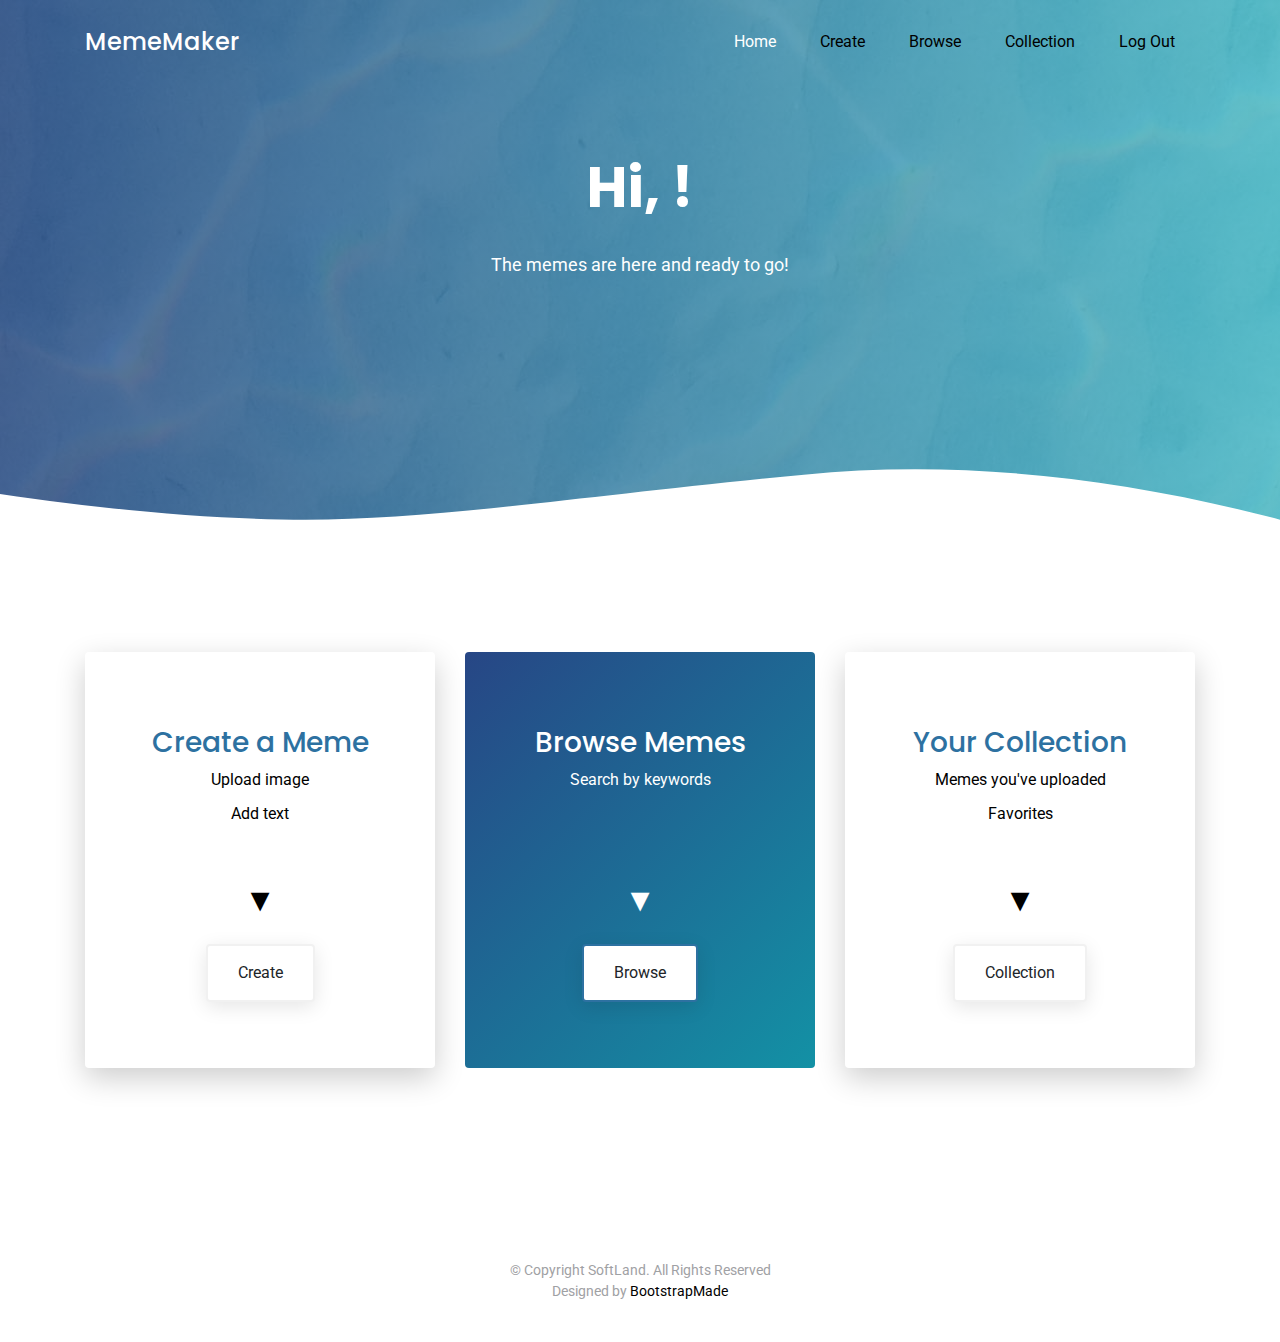
==== commit 164baf4b: "implemented login functionality" ====
--- a/index.html
+++ b/index.html
@@ -52,6 +52,7 @@
                             <li><a href="create.html" class="nav-link">Create</a></li>
                             <li><a href="browse.html" class="nav-link">Browse</a></li>
                             <li><a href="collection.html" class="nav-link">Collection</a></li>
+                            <li><a href="#" class="nav-link" id="logout">Log Out</a></li>
                         </ul>
                     </nav>
                 </div>
@@ -87,7 +88,7 @@
                 <div class="col-12">
                     <div class="row justify-content-center">
                         <div class="col-md-7 text-center hero-text">
-                            <h1>Hi, [USERNAME]!</h1>
+                            <h1>Hi, <span id='username'></span>!</h1>
                             <p class="mb-5">The memes are here and ready to go!</p>
                         </div>
                     </div>
@@ -173,5 +174,7 @@
     <script src="assets/vendor/jquery-sticky/jquery.sticky.js"></script>
     <!-- Navbar Burger JS File -->
     <script src="assets/js/navbarBurger.js"></script>
+    <!-- Other JS Files -->
+    <script src="assets/js/index.js"></script>
 </body>
 </html>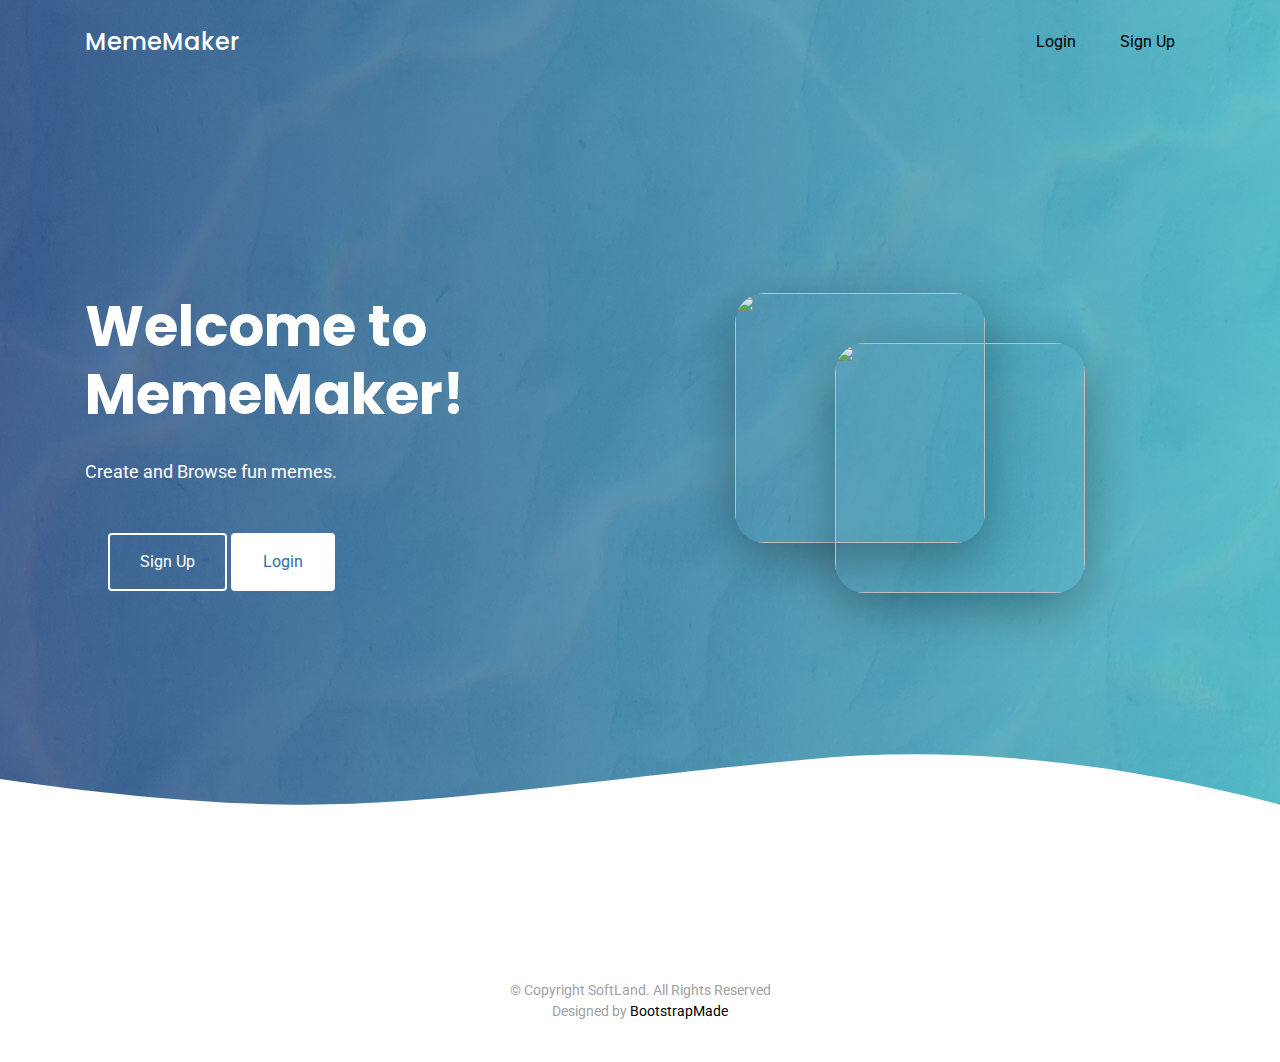
==== commit 92d8810c: "when logging out, will clear localStorage" ====
--- a/index.html
+++ b/index.html
@@ -52,7 +52,7 @@
                             <li><a href="create.html" class="nav-link">Create</a></li>
                             <li><a href="browse.html" class="nav-link">Browse</a></li>
                             <li><a href="collection.html" class="nav-link">Collection</a></li>
-                            <li><a href="#" class="nav-link" id="logout">Log Out</a></li>
+                            <li><a href="splash.html" class="nav-link" id="logout">Log Out</a></li>
                         </ul>
                     </nav>
                 </div>
